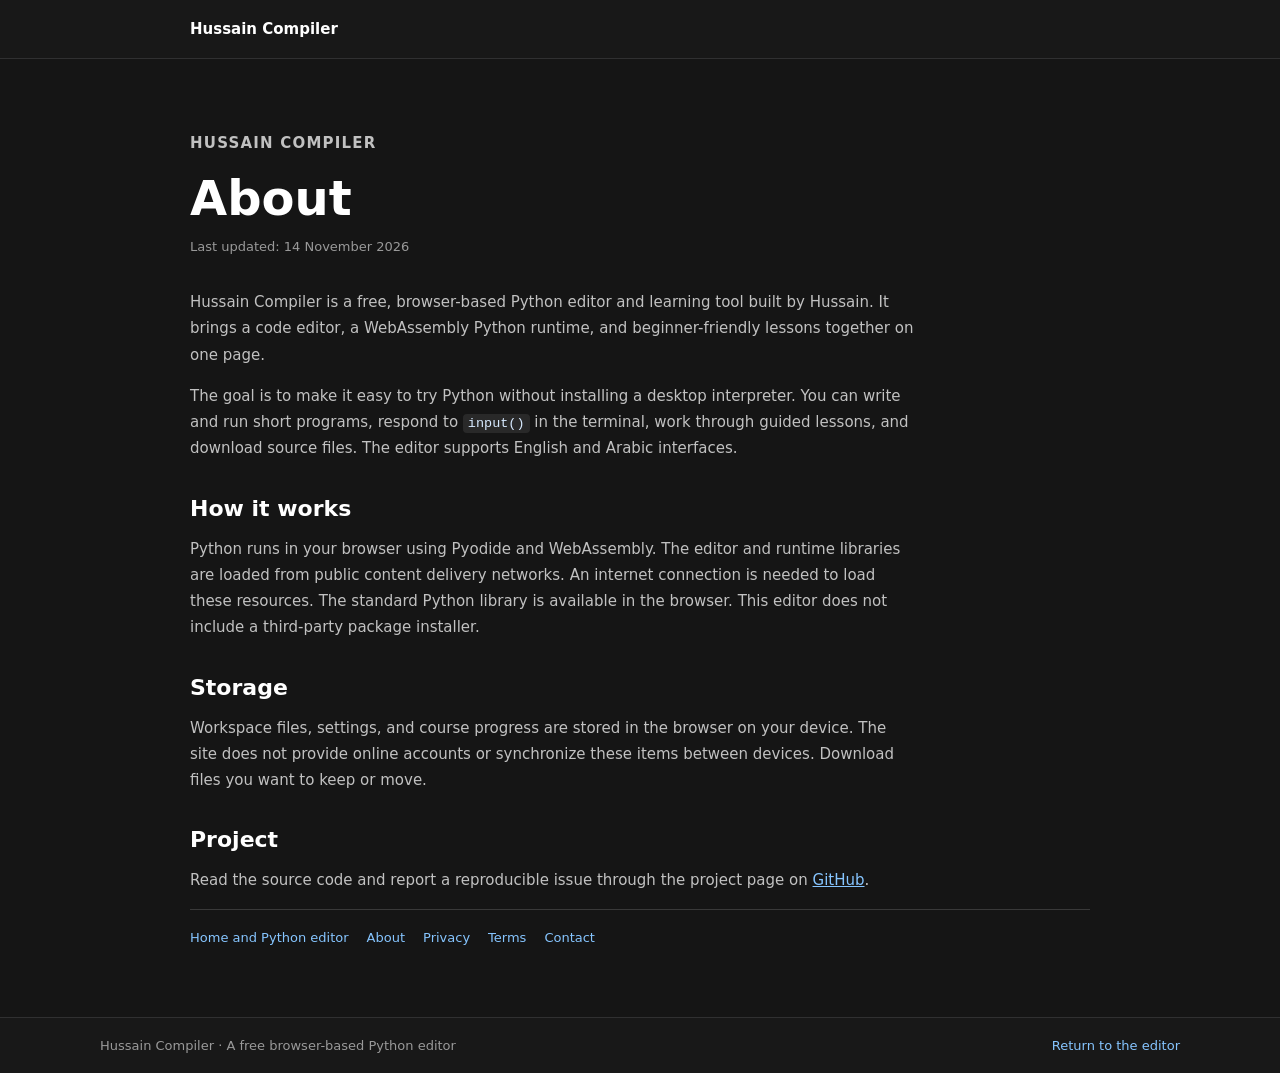
==== about.html @ ec06dc0d "Add files via upload" ====
<!doctype html>
<html lang="en">
<head>
  <meta charset="utf-8">
  <meta name="viewport" content="width=device-width, initial-scale=1">
  <meta name="description" content="About information for Hussain Compiler, a free browser-based Python editor and learning tool.">
  <meta name="robots" content="index,follow">
  <link rel="canonical" href="https://hussaincompiler.com/about.html">
  <link rel="icon" type="image/svg+xml" href="./favicon.svg">
  <link rel="stylesheet" href="./style.css">
  <link rel="stylesheet" href="./site-content.css">
  <title>About | Hussain Compiler</title>
</head>
<body class="info-page">
  <header class="info-header"><a class="info-brand" href="index.html">Hussain Compiler</a></header>
  <main class="info-copy"><p class="info-eyebrow">Hussain Compiler</p><h1>About</h1><p class="updated-date">Last updated: 14 November 2026</p><p>Hussain Compiler is a free, browser-based Python editor and learning tool built by Hussain. It brings a code editor, a WebAssembly Python runtime, and beginner-friendly lessons together on one page.</p><p>The goal is to make it easy to try Python without installing a desktop interpreter. You can write and run short programs, respond to <code>input()</code> in the terminal, work through guided lessons, and download source files. The editor supports English and Arabic interfaces.</p><h2>How it works</h2><p>Python runs in your browser using Pyodide and WebAssembly. The editor and runtime libraries are loaded from public content delivery networks. An internet connection is needed to load these resources. The standard Python library is available in the browser. This editor does not include a third-party package installer.</p><h2>Storage</h2><p>Workspace files, settings, and course progress are stored in the browser on your device. The site does not provide online accounts or synchronize these items between devices. Download files you want to keep or move.</p><h2>Project</h2><p>Read the source code and report a reproducible issue through the project page on <a href="https://github.com/HussainAlsari/hussain-py-compiler">GitHub</a>.</p><nav class="info-nav" aria-label="Site information"><a href="index.html">Home and Python editor</a><a href="about.html">About</a><a href="privacy.html">Privacy</a><a href="terms.html">Terms</a><a href="contact.html">Contact</a></nav></main>
  <footer class="site-footer"><span>Hussain Compiler · A free browser-based Python editor</span><a href="index.html">Return to the editor</a></footer>
</body>
</html>
---- style.css ----
:root {
  color-scheme: dark;
  --bg: #1e1e1e;
  --titlebar: #181818;
  --sidebar: #181818;
  --panel: #1e1e1e;
  --panel-alt: #252526;
  --line: #303031;
  --text: #cccccc;
  --muted: #858585;
  --accent: #007acc;
  --accent-soft: #264f78;
  --green: #89d185;
  --red: #f48771;
  --mono: "Cascadia Code", "SFMono-Regular", Consolas, "Liberation Mono", monospace;
  --sans: "Segoe UI", Inter, system-ui, sans-serif;
}

* { box-sizing: border-box; }
html, body { width: 100%; min-height: 100%; margin: 0; }
body { overflow-x: hidden; overflow-y: auto; background: var(--bg); color: var(--text); font-family: var(--sans); font-size: 13px; }
button, input { font: inherit; }
button { color: inherit; }
[hidden] { display: none !important; }
.app-shell { display: grid; grid-template-rows: 36px minmax(0, 1fr) 22px; width: 100%; height: 100vh; height: 100dvh; min-height: 480px; }

.titlebar { position: relative; z-index: 20; display: flex; align-items: center; min-width: 0; padding: 0 8px; gap: 12px; background: var(--titlebar); border-bottom: 1px solid #101010; user-select: none; }
.brand { display: flex; align-items: center; flex: 0 0 auto; gap: 7px; padding-right: 4px; color: #eeeeee; white-space: nowrap; }
.brand-mark { display: grid; width: 20px; height: 20px; place-items: center; border-radius: 4px; background: #007acc; color: white; font: 700 8px var(--mono); }
.brand-name { margin: 0; font-size: 12px; font-weight: 600; }
.menubar { display: flex; align-items: center; height: 100%; gap: 1px; flex: 0 0 auto; }
.menu-wrap { position: relative; height: 100%; display: flex; align-items: center; }
.menu-trigger { height: 27px; padding: 0 8px; border: 0; border-radius: 4px; background: transparent; color: #c9c9c9; cursor: pointer; font-size: 12px; }
.menu-trigger:hover, .menu-trigger[aria-expanded="true"] { background: #303031; color: #fff; }
.about-top-button { flex: 0 0 auto; height: 27px; padding: 0 8px; border: 0; border-radius: 4px; background: transparent; color: #c9c9c9; cursor: pointer; font-size: 12px; }
.about-top-button:hover, .about-top-button:focus-visible { outline: 0; background: #303031; color: #fff; }
.menu-dropdown { position: absolute; top: calc(100% - 1px); left: 0; z-index: 50; width: 250px; padding: 5px; border: 1px solid #454545; border-radius: 5px; background: #252526; box-shadow: 0 8px 22px #0008; }
.menu-dropdown button { display: flex; align-items: center; justify-content: space-between; width: 100%; min-height: 29px; padding: 0 9px; border: 0; border-radius: 3px; background: transparent; color: #d4d4d4; text-align: left; cursor: pointer; font-size: 12px; }
.menu-dropdown button:hover, .menu-dropdown button:focus-visible { outline: 0; background: #094771; color: white; }
.menu-dropdown kbd { margin-left: 22px; color: #999; font: 10px var(--sans); white-space: nowrap; }
.menu-dropdown button:hover kbd { color: #ddd; }
.menu-divider { height: 1px; margin: 4px 7px; background: #414141; }
.check-mark { width: 14px; color: #8fcf8f; text-align: center; }
.check-mark::after { content: ""; }
.check-mark.checked::after { content: "✓"; }
.window-title { position: absolute; left: 50%; max-width: 24vw; overflow: hidden; transform: translateX(-50%); color: #9d9d9d; text-overflow: ellipsis; white-space: nowrap; font-size: 11px; }
.titlebar-actions { display: flex; align-items: center; gap: 10px; margin-left: auto; }
.runtime-pill { display: flex; align-items: center; gap: 7px; max-width: 210px; overflow: hidden; color: #a6a6a6; white-space: nowrap; font-size: 11px; }
.runtime-pill > span:last-child { overflow: hidden; text-overflow: ellipsis; }
.status-dot { flex: 0 0 auto; width: 7px; height: 7px; border-radius: 50%; background: #d7ba7d; }
.status-dot.ready { background: var(--green); box-shadow: 0 0 7px #89d18555; }
.status-dot.busy { background: #75beff; animation: pulse 1s infinite alternate; }
.status-dot.error { background: var(--red); }
.pages-badge { padding: 3px 6px; border: 1px solid #3b3b3b; border-radius: 3px; color: #8f8f8f; font: 9px var(--mono); letter-spacing: .4px; }

.workspace { display: grid; grid-template-columns: 48px 244px minmax(0, 1fr); min-height: 0; }
.workspace.sidebar-collapsed { grid-template-columns: 48px 0 minmax(0, 1fr); }
.activity-bar { display: flex; flex-direction: column; align-items: center; gap: 4px; padding: 8px 0; border-right: 1px solid #252526; background: #181818; }
.activity-button { position: relative; display: grid; width: 48px; height: 46px; place-items: center; border: 0; border-left: 2px solid transparent; background: transparent; color: #858585; cursor: pointer; font: 22px/1 var(--sans); }
.activity-button:hover { color: #ddd; }
.activity-button.active { border-left-color: #fff; color: #fff; }
.activity-spacer { flex: 1; }
.account-button { font-size: 17px; }
.sidebar { display: flex; flex-direction: column; min-width: 0; overflow: hidden; border-right: 1px solid var(--line); background: var(--sidebar); }
.side-heading { display: flex; align-items: center; justify-content: space-between; height: 36px; flex: 0 0 36px; padding: 0 15px 0 18px; color: #bbbbbb; font-size: 11px; font-weight: 600; letter-spacing: .45px; }
.icon-button { display: inline-grid; width: 25px; height: 25px; place-items: center; border: 0; border-radius: 3px; background: transparent; color: #a9a9a9; cursor: pointer; font-size: 18px; }
.icon-button:hover { background: #333; color: white; }
.icon-button.small { width: 22px; height: 22px; font-size: 16px; }
.workspace-root { display: flex; align-items: center; width: 100%; height: 30px; flex: 0 0 30px; gap: 6px; padding: 0 8px 0 12px; border: 0; border-top: 1px solid #2a2a2a; border-bottom: 1px solid #2a2a2a; background: #181818; color: #ccc; text-align: left; cursor: default; }
.workspace-root strong { overflow: hidden; text-overflow: ellipsis; white-space: nowrap; font-size: 10px; letter-spacing: .3px; }
.root-chevron { color: #999; font-size: 13px; }
.root-actions { display: flex; gap: 7px; margin-left: auto; color: #999; font-size: 14px; }
.root-actions button { width: 20px; height: 20px; padding: 0; border: 0; background: transparent; color: inherit; cursor: pointer; }
.root-actions button:hover { color: white; }
.file-list { min-height: 55px; overflow: auto; padding: 4px 0; }
.file-row { display: flex; align-items: center; width: 100%; min-height: 27px; gap: 7px; padding: 0 12px 0 26px; border: 0; background: transparent; color: #c5c5c5; text-align: left; cursor: pointer; font-size: 12px; }
.file-row:hover { background: #2a2d2e; }
.file-row.active { background: #37373d; color: #fff; }
.file-type { width: 15px; color: #8bb9e8; font: 600 9px var(--mono); }
.file-name { min-width: 0; overflow: hidden; text-overflow: ellipsis; white-space: nowrap; }
.delete-file-btn {
  display: grid;
  width: 20px;
  height: 20px;
  place-items: center;
  border: 0;
  border-radius: 3px;
  background: transparent;
  color: #ff6b6b;
  cursor: pointer;
  font: 14px var(--mono);
  margin-left: auto;
  opacity: 0;
  transition: opacity 0.15s, transform 0.15s;
}
.file-row:hover .delete-file-btn {
  opacity: 1;
}
.delete-file-btn:hover {
  background: #ff4338;
  color: #fff;
  transform: scale(1.1);
}
.delete-file-btn:active {
  transform: scale(1);
}
.task-panel.right {
  position: absolute;
  top: 36px;
  right: 0;
  bottom: 0;
  width: 340px;
  max-width: 30vw;
  border-left: 1px solid #293544;
  border-bottom: 0;
  border-top: 1px solid #293544;
  z-index: 5;
  box-shadow: -4px 0 16px #0008;
}
.task-panel.left {
  position: absolute;
  top: 36px;
  left: 0;
  bottom: 0;
  width: 340px;
  max-width: 30vw;
  border-right: 1px solid #293544;
  border-bottom: 0;
  border-top: 1px solid #293544;
  z-index: 5;
  box-shadow: 4px 0 16px #0008;
}
.rename-file-btn {
  display: grid;
  width: 20px;
  height: 20px;
  place-items: center;
  border: 0;
  border-radius: 3px;
  background: transparent;
  color: #ffd166;
  cursor: pointer;
  font: 14px var(--mono);
  margin-left: auto;
  opacity: 0;
  transition: opacity 0.15s, transform 0.15s;
}
.file-row:hover .rename-file-btn {
  opacity: 1;
}
.rename-file-btn:hover {
  background: #ffd16633;
  color: #ffd166;
  transform: scale(1.1);
}
.rename-file-btn:active {
  transform: scale(1);
}
.file-row.drag-over { background: #389fbd; opacity: 0.8; }
.sidebar-spacer { flex: 1; min-height: 10px; }
.storage-note { display: flex; align-items: center; gap: 7px; padding: 10px 12px; border-top: 1px solid #2a2a2a; color: #858585; font-size: 10px; }
.storage-icon { color: #89d185; font-size: 8px; }

.main-panel { display: grid; grid-template-rows: 36px minmax(170px, 1fr) minmax(145px, 27%); min-width: 0; min-height: 0; background: var(--panel); }
.main-panel.panel-hidden { grid-template-rows: 36px minmax(0, 1fr) 0; }
.main-panel.panel-hidden .output-panel { display: none; }
.editor-toolbar { display: flex; align-items: center; justify-content: space-between; min-width: 0; padding: 0 10px 0 14px; border-bottom: 1px solid #2b2b2b; background: #1f1f1f; }
.breadcrumbs { display: flex; align-items: center; min-width: 0; gap: 7px; color: #929292; white-space: nowrap; font-size: 11px; }
.breadcrumbs > span:first-child { overflow: hidden; text-overflow: ellipsis; }
.breadcrumb-separator { color: #686868; }
.toolbar-actions { display: flex; align-items: center; gap: 4px; }
.tool-button, .run-button, .stop-button { display: inline-flex; align-items: center; justify-content: center; height: 27px; gap: 6px; padding: 0 8px; border: 1px solid transparent; border-radius: 3px; background: transparent; color: #bcbcbc; cursor: pointer; font-size: 11px; }
.tool-button:hover { background: #333; color: white; }
.run-button { background: #0e639c; color: #fff; }
.run-button:hover { background: #1177bb; }
.run-button:disabled { opacity: .55; cursor: wait; }
.run-button kbd { color: #d8eefe; font: 9px var(--mono); }
.play-icon { font-size: 9px; }
.stop-button { height: 25px; color: #e19a92; }
.stop-button:hover:not(:disabled) { background: #422b2b; }
.stop-button:disabled { opacity: .4; cursor: default; }
.editor-stage { display: flex; flex-direction: column; min-width: 0; min-height: 0; background: #1e1e1e; position: relative; }
.editor-stage .task-panel.right, .editor-stage .task-panel.left {
  position: absolute;
  top: 0;
  bottom: 0;
  z-index: 5;
  box-shadow: -4px 0 16px #0008;
}
.editor-stage .task-panel.right {
  right: 0;
  left: auto;
  width: 340px;
  max-width: 30vw;
  border-left: 1px solid #293544;
  border-right: 0;
}
.editor-stage .task-panel.left {
  left: 0;
  right: auto;
  width: 340px;
  max-width: 30vw;
  border-right: 1px solid #293544;
  border-left: 0;
}
.editor-tabbar { display: flex; align-items: center; justify-content: space-between; height: 35px; flex: 0 0 35px; border-bottom: 1px solid #2b2b2b; background: #181818; }
.active-file-tab { display: flex; align-items: center; height: 100%; gap: 7px; padding: 0 13px; border-top: 1px solid #007acc; border-right: 1px solid #2b2b2b; background: #1e1e1e; color: #ddd; font-size: 11px; }
.python-file-icon { color: #8bb9e8; font: 600 9px var(--mono); }
.dirty-mark { width: 7px; height: 7px; border-radius: 50%; background: #ccc; }
.editor-actions { display: flex; align-items: center; gap: 8px; padding: 0 10px; color: #858585; font-size: 10px; }
.editor-wrap { flex: 1; min-height: 0; direction: ltr; }
.CodeMirror { height: 100%; background: #1e1e1e; color: #d4d4d4; font: 13px/1.65 var(--mono); }
.CodeMirror-gutters { border-right: 1px solid #2b2b2b; background: #1e1e1e; }
.hussain-error-gutter { width: 20px; }
.error-gutter-marker { display: block; width: 18px; color: #f48771; font: 700 13px/1.65 var(--sans); text-align: center; }
.CodeMirror .hussain-error-line { background: #f4877118; }
.CodeMirror-linenumber { padding: 0 12px 0 8px; color: #858585; }
.CodeMirror-cursor { border-left: 2px solid #aeafad !important; }
.CodeMirror-selected { background: #264f78 !important; }
.CodeMirror-focused .CodeMirror-selected { background: #264f78 !important; }
.CodeMirror-activeline-background { background: #ffffff08; }
.cm-s-material-darker .CodeMirror-matchingbracket { color: #fff !important; outline: 1px solid #569cd6; background: #264f7880; }
.cm-s-material-darker span.cm-keyword { color: #c586c0; }
.cm-s-material-darker span.cm-def { color: #dcdcaa; }
.cm-s-material-darker span.cm-string { color: #ce9178; }
.cm-s-material-darker span.cm-number { color: #b5cea8; }
.cm-s-material-darker span.cm-comment { color: #6a9955; }
.editor-footer { display: flex; align-items: center; justify-content: space-between; height: 21px; flex: 0 0 21px; padding: 0 11px; border-top: 1px solid #2b2b2b; background: #1e1e1e; color: #858585; font: 10px var(--mono); }

.output-panel { display: flex; flex-direction: column; min-height: 0; border-top: 1px solid #3c3c3c; background: #181818; }
.output-header { display: flex; align-items: center; justify-content: space-between; height: 35px; flex: 0 0 35px; padding: 0 12px; border-bottom: 1px solid #2b2b2b; }
.panel-tabs { display: flex; align-items: center; align-self: stretch; gap: 15px; }
.panel-tab { position: relative; padding: 0 2px; border: 0; background: transparent; color: #ccc; cursor: pointer; font-size: 10px; font-weight: 600; letter-spacing: .3px; }
.panel-tab.active::after { position: absolute; right: 0; bottom: -1px; left: 0; height: 1px; background: #007acc; content: ""; }
.terminal-profile { color: #858585; font-size: 10px; }
.output-actions { display: flex; align-items: center; gap: 12px; color: #858585; font-size: 10px; }
.text-button { padding: 4px 7px; border: 0; border-radius: 3px; background: transparent; color: #a9a9a9; cursor: pointer; font-size: 10px; }
.text-button:hover:not(:disabled) { background: #333; color: white; }
.text-button:disabled { opacity: .4; cursor: default; }
.console { flex: 1; min-height: 0; overflow: auto; padding: 10px 14px; outline: 0; color: #cccccc; font: 12px/1.7 var(--mono); direction: ltr; text-align: left; white-space: pre-wrap; overflow-wrap: anywhere; }
.console:focus-visible { box-shadow: inset 0 0 0 1px #007acc55; }
.console-line { min-height: 1.7em; }
.console-line.error { color: #f48771; }
.console-error-image { display: block; width: min(220px, 100%); height: auto; margin-top: 8px; border-radius: 6px; }
.console-line.system { color: #858585; }
.console-input-line { min-height: 1.7em; }
.console-input-prompt { color: #569cd6; }
.console-input-label { color: #cccccc; }
.console-input-value { min-width: 2ch; color: #f5f5f5; caret-color: #aeafad; }
.console-input-value[contenteditable="true"] { outline: 0; }
.console-input-value[contenteditable="true"]:empty::after { color: #aeafad; animation: cursor-blink 1s steps(2, start) infinite; content: "▏"; }
.console-input-line.cancelled { color: #858585; }
.console-prompt { margin-right: 7px; color: #569cd6; }
.welcome-line { color: #999; }
.welcome-line b { color: #d7d7d7; font-weight: 400; }

.status-bar { display: flex; align-items: center; justify-content: space-between; min-width: 0; padding: 0 9px; background: #007acc; color: #fff; font-size: 10px; user-select: none; }
.status-left, .status-right { display: flex; align-items: center; min-width: 0; gap: 12px; }
.status-item { display: inline-flex; align-items: center; height: 22px; white-space: nowrap; }
.status-branch { font-family: var(--mono); }
.status-right > span { white-space: nowrap; }
.toast { position: fixed; right: 18px; bottom: 34px; z-index: 100; max-width: min(440px, calc(100vw - 36px)); padding: 9px 13px; transform: translateY(8px); border: 1px solid #454545; border-radius: 4px; background: #252526; color: #e4e4e4; opacity: 0; pointer-events: none; box-shadow: 0 6px 22px #0008; font-size: 12px; transition: opacity .18s, transform .18s; }
.toast.show { transform: translateY(0); opacity: 1; }
.toast.error { border-color: #85433c; }
.settings-dialog { width: min(440px, calc(100vw - 32px)); padding: 0; border: 1px solid #454545; border-radius: 8px; background: #252526; color: #d4d4d4; box-shadow: 0 16px 48px #0009; }
.settings-dialog::backdrop { background: #0009; backdrop-filter: blur(2px); }
.settings-heading { display: flex; align-items: flex-start; justify-content: space-between; padding: 20px 20px 14px; border-bottom: 1px solid #3b3b3b; }
.settings-heading h2 { margin: 4px 0 0; color: #eee; font-size: 17px; font-weight: 500; }
.settings-eyebrow { color: #9cdcfe; font-size: 9px; font-weight: 700; letter-spacing: 1px; }
.setting-row { display: flex; align-items: center; justify-content: space-between; gap: 18px; padding: 17px 20px; border-bottom: 1px solid #383838; cursor: pointer; }
.setting-row strong, .setting-row small { display: block; }
.setting-row strong { color: #ddd; font-size: 12px; font-weight: 500; }
.setting-row small { margin-top: 5px; color: #969696; font-size: 10px; line-height: 1.45; }
.setting-row input[type="checkbox"] { width: 16px; height: 16px; flex: 0 0 auto; accent-color: #0e639c; cursor: pointer; }
.font-size-control { display: flex; align-items: center; gap: 9px; }
.font-size-control input { width: 112px; accent-color: #3794ff; cursor: pointer; }
.font-size-control output { min-width: 36px; color: #9cdcfe; font: 11px var(--mono); text-align: right; }
.settings-footer { display: flex; align-items: center; justify-content: space-between; gap: 12px; padding: 13px 20px; color: #858585; font-size: 10px; }
.settings-done { padding: 6px 15px; border: 1px solid #1683c5; border-radius: 3px; background: #0e639c; color: white; cursor: pointer; font-size: 11px; }
.settings-done:hover { background: #1177bb; }
@keyframes pulse { to { opacity: .45; } }
@keyframes cursor-blink { to { visibility: hidden; } }

@media (max-width: 1120px) {
  .window-title { display: none; }
  .workspace { grid-template-columns: 46px 220px minmax(0, 1fr); }
  .workspace.sidebar-collapsed { grid-template-columns: 46px 0 minmax(0, 1fr); }
  .tool-button span:last-child { display: none; }
  .tool-button { width: 29px; padding: 0; }
}
@media (max-width: 760px) {
  .brand-name { font-size: 10px; }
  .pages-badge { display: none; }
  .titlebar { gap: 5px; padding: 0 5px;   }

  .menu-trigger { padding: 0 6px; font-size: 11px; }
  .runtime-pill { max-width: 145px; font-size: 10px; }
  .workspace { grid-template-columns: 42px 188px minmax(0, 1fr); }
  .workspace.sidebar-collapsed { grid-template-columns: 42px 0 minmax(0, 1fr); }
  .activity-button { width: 42px; }
  .toolbar-actions { gap: 1px; }
  .breadcrumbs > span:first-child { display: none; }
  .run-button { padding: 0 7px; }
  .run-button kbd { display: none; }
  .status-right { gap: 7px; }
}
noscript { display: block; padding: 12px 20px; background: #252526; color: #f0d184; text-align: center; }
.about-dialog { width: min(520px, calc(100vw - 32px)); padding: 20px; border: 1px solid #454545; border-radius: 10px; background: #1e1e1e; color: #ddd; box-shadow: 0 20px 60px #000b; }
.about-dialog[open] { display: block; }
.about-dialog::backdrop { background: #0009; backdrop-filter: blur(2px); }
.about-dialog-heading { display: flex; align-items: center; justify-content: space-between; gap: 12px; margin-bottom: 12px; }
.about-dialog-heading h2 { margin: 0; color: #f0f0f0; font-size: 18px; }
.about-dialog > p { margin: 0; color: #b8b8b8; line-height: 1.65; }
.about-dialog-actions { display: flex; justify-content: flex-end; margin-top: 20px; }
@media (max-width: 560px), (max-width: 900px) and (max-height: 520px) {
  .app-shell { min-height: 0; grid-template-rows: 34px minmax(0, 1fr) 22px; height: 100vh; height: 100dvh; }
  .runtime-pill { display: none; }
  .titlebar-actions { display: none; }
  .menubar { min-width: 0; flex: 1 1 auto; overflow-x: auto; scrollbar-width: none; -webkit-overflow-scrolling: touch; }
  .menubar::-webkit-scrollbar { display: none; }
  .menu-wrap { flex: 0 0 auto; }
  .menu-trigger { padding: 0 5px; font-size: 10px; }
  .menu-dropdown { position: fixed; top: 34px; right: 5px; left: 5px; width: auto; max-height: calc(100dvh - 44px); overflow: auto; }
  .workspace { position: relative; grid-template-columns: minmax(0, 1fr); grid-template-rows: minmax(0, 1fr) 48px; }
  .workspace::before { position: absolute; z-index: 9; inset: 0 0 48px; background: #0008; content: ""; }
  .workspace.sidebar-collapsed::before { display: none; }
  .activity-bar { z-index: 11; grid-column: 1; grid-row: 2; flex-direction: row; justify-content: space-around; gap: 2px; padding: 2px 4px; border-top: 1px solid #303031; border-right: 0; }
  .activity-button { width: auto; min-width: 44px; height: 44px; flex: 1 1 0; border-top: 2px solid transparent; border-left: 0; font-size: 20px; }
  .activity-button.active { border-top-color: #fff; border-left-color: transparent; }
  .activity-spacer { display: none; }
  .sidebar { grid-column: 1; grid-row: 1; position: absolute; z-index: 10; top: 0; bottom: 48px; left: 0; width: min(280px, calc(100vw - 48px)); box-shadow: 8px 0 18px #0007; }
  .workspace.sidebar-collapsed .sidebar { display: none; }
  .main-panel { grid-column: 1; grid-row: 1; }
  .breadcrumbs { gap: 4px; }
  .tool-button { display: none; }
  .stop-button { min-height: 34px; padding: 0 7px; }
  .run-button { font-size: 10px; }
  .run-button { min-height: 34px; }
  .output-header { padding: 0 7px; }
  .output-actions { gap: 3px; }
  .text-button { min-height: 32px; padding: 6px; }
  .terminal-zoom { gap: 2px; }
  .terminal-zoom button { width: 30px; height: 30px; }
  .terminal-zoom-value { min-width: 30px; }
  .terminal-profile { display: none; }
  .status-left .status-item:nth-child(2), .status-right > span:nth-child(2) { display: none; }
}
@media (max-width: 900px) and (max-height: 520px) {
  .app-shell { grid-template-rows: 32px minmax(0, 1fr) 22px; }
  #workspace, #workspace.sidebar-collapsed { grid-template-columns: minmax(0, 1fr) !important; grid-template-rows: minmax(0, 1fr) 42px !important; }
  #workspace::before { bottom: 42px; }
  #workspace .explorer-splitter { display: none !important; }
  .activity-bar { padding-block: 1px; }
  .activity-button { min-width: 38px; height: 38px; }
  #sidebar { grid-column: 1; grid-row: 1; bottom: 42px; }
  #mainPanel { grid-column: 1; grid-row: 1; grid-template-rows: 32px minmax(90px, 1fr) 6px minmax(76px, 28%) !important; }
  #mainPanel.panel-hidden { grid-template-rows: 32px minmax(0, 1fr) 0 0 !important; }
  .editor-tabbar { height: 30px; flex-basis: 30px; }
}
---- site-content.css ----
/* Public information pages and crawlable product guide */
.site-content { background:#151515; border-top:1px solid #303031; color:#d6d6d6; }
.site-content-inner { width:min(1080px,calc(100% - 40px)); margin:0 auto; padding:64px 0 48px; }
.guide-intro { max-width:760px; margin-bottom:34px; }
.guide-kicker,.info-eyebrow { color:#75beff; font-size:12px; font-weight:700; letter-spacing:.08em; text-transform:uppercase; }
.guide-intro h2 { margin:10px 0 14px; color:#fff; font-size:clamp(28px,4vw,42px); line-height:1.12; }
.guide-intro p,.guide-card p,.guide-card li,.guide-faq p,.info-copy p,.info-copy li { color:#c1c1c1; font-size:15px; line-height:1.75; }
.guide-grid { display:grid; grid-template-columns:repeat(2,minmax(0,1fr)); gap:16px; }
.guide-card { padding:22px; border:1px solid #343434; border-radius:10px; background:#1d1d1d; }
.guide-card h3,.guide-faq h3 { margin:0 0 12px; color:#fff; font-size:20px; }
.guide-card ol { padding-left:22px; }
.guide-card code,.info-copy code { padding:2px 5px; border-radius:4px; background:#292929; color:#d7eaff; font: .9em var(--mono); }
.guide-card kbd { padding:2px 5px; border:1px solid #555; border-radius:4px; color:#eee; font-size:12px; }
.guide-faq { max-width:850px; margin:42px 0 32px; }
.guide-faq details { border-bottom:1px solid #393939; }
.guide-faq summary { padding:16px 0; color:#eee; cursor:pointer; font-size:16px; font-weight:600; }
.guide-faq details p { margin:0 0 16px; }
.site-links,.info-nav { display:flex; flex-wrap:wrap; gap:18px; padding-top:20px; border-top:1px solid #393939; }
.site-links a,.info-nav a,.site-footer a { color:#86c5ff; text-decoration:none; }
.site-links a:hover,.info-nav a:hover,.site-footer a:hover { text-decoration:underline; }
.site-footer { display:flex; flex-wrap:wrap; justify-content:space-between; gap:12px; padding:20px max(20px,calc((100% - 1080px)/2)); border-top:1px solid #303031; background:#181818; color:#999; font-size:13px; }
.info-page { min-height:100vh; background:#151515; color:#d6d6d6; }
.info-header { padding:20px max(20px,calc((100% - 900px)/2)); border-bottom:1px solid #303031; background:#181818; }
.info-brand { color:#fff; font-size:15px; font-weight:700; text-decoration:none; }
.info-copy { width:min(900px,calc(100% - 40px)); margin:0 auto; padding:56px 0 72px; }
.info-copy h1 { margin:8px 0 10px; color:#fff; font-size:clamp(32px,5vw,48px); line-height:1.15; }
.info-copy h2 { margin:34px 0 8px; color:#fff; font-size:22px; }
.info-copy h3 { margin:25px 0 8px; color:#eee; font-size:17px; }
.info-copy p,.info-copy li { max-width:76ch; }
.info-copy a { color:#86c5ff; }
.updated-date { margin:0 0 30px; color:#999 !important; font-size:13px !important; }
@media(max-width:700px) { .guide-grid { grid-template-columns:1fr; } .site-content-inner { padding-top:42px; } .info-copy { padding-top:38px; } }

.contact-email { display:flex; align-items:center; gap:14px; width:fit-content; margin:20px 0 30px; padding:16px 20px; border:1px solid #343434; border-radius:10px; background:#1d1d1d; }
.contact-email img { flex:0 0 38px; }
.contact-email div { display:flex; flex-direction:column; align-items:flex-start; gap:4px; }
.contact-email .contact-label { display:block; color:#999; font-size:12px; text-transform:uppercase; letter-spacing:.08em; }
.contact-email a { display:block; color:#86c5ff; font-size:17px; font-weight:600; text-decoration:none; }
.contact-email a:hover { text-decoration:underline; }
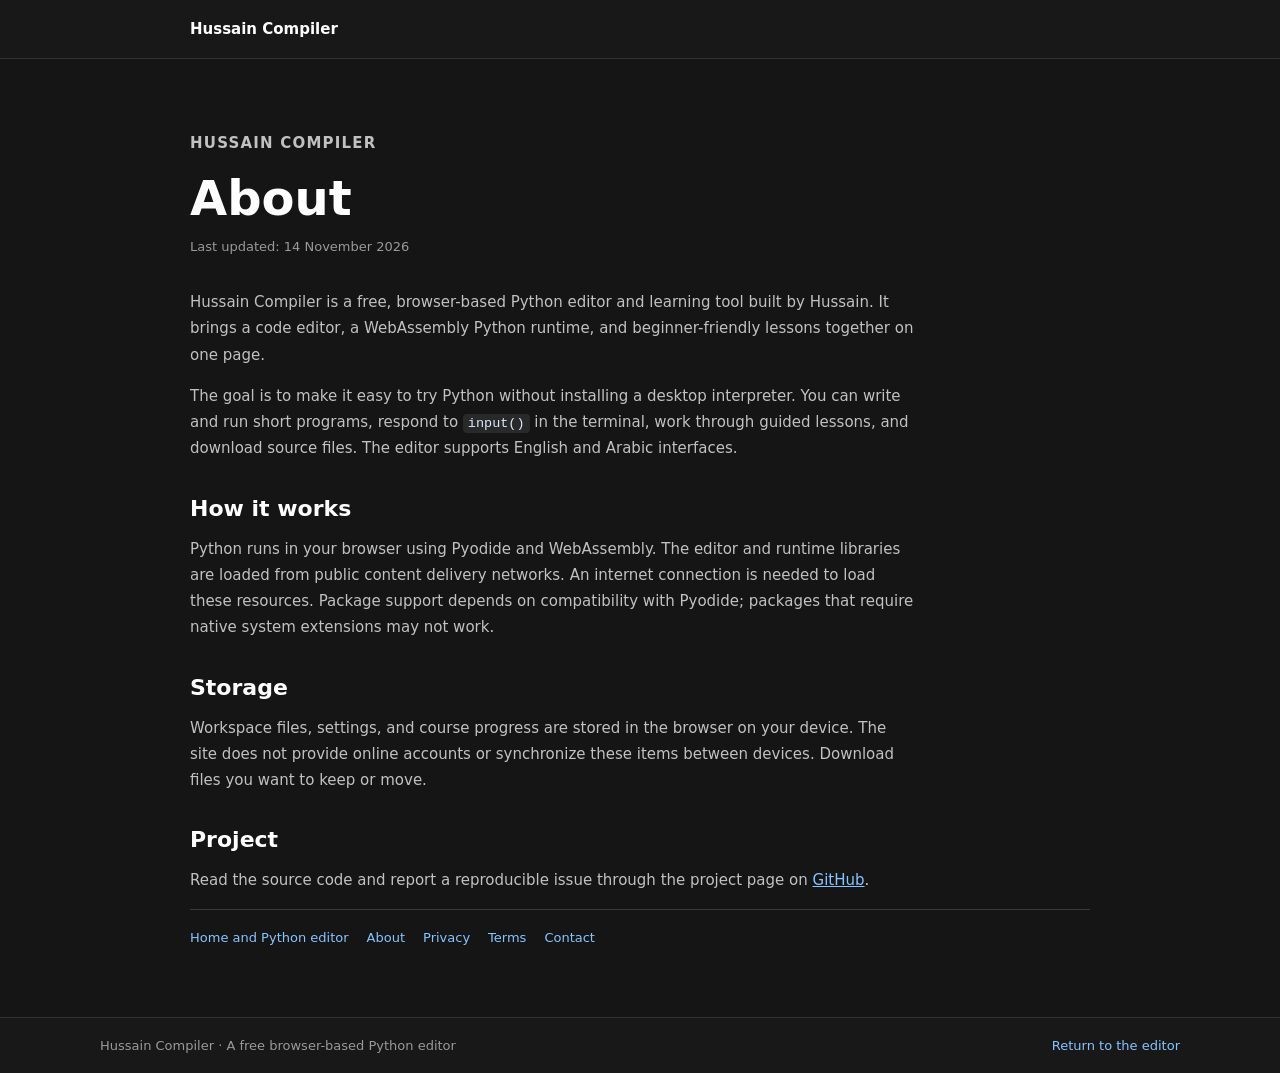
==== commit 8e927ee4: "Add files via upload" ====
--- a/about.html
+++ b/about.html
@@ -13,7 +13,7 @@
 </head>
 <body class="info-page">
   <header class="info-header"><a class="info-brand" href="index.html">Hussain Compiler</a></header>
-  <main class="info-copy"><p class="info-eyebrow">Hussain Compiler</p><h1>About</h1><p class="updated-date">Last updated: 14 November 2026</p><p>Hussain Compiler is a free, browser-based Python editor and learning tool built by Hussain. It brings a code editor, a WebAssembly Python runtime, and beginner-friendly lessons together on one page.</p><p>The goal is to make it easy to try Python without installing a desktop interpreter. You can write and run short programs, respond to <code>input()</code> in the terminal, work through guided lessons, and download source files. The editor supports English and Arabic interfaces.</p><h2>How it works</h2><p>Python runs in your browser using Pyodide and WebAssembly. The editor and runtime libraries are loaded from public content delivery networks. An internet connection is needed to load these resources. The standard Python library is available in the browser. This editor does not include a third-party package installer.</p><h2>Storage</h2><p>Workspace files, settings, and course progress are stored in the browser on your device. The site does not provide online accounts or synchronize these items between devices. Download files you want to keep or move.</p><h2>Project</h2><p>Read the source code and report a reproducible issue through the project page on <a href="https://github.com/HussainAlsari/hussain-py-compiler">GitHub</a>.</p><nav class="info-nav" aria-label="Site information"><a href="index.html">Home and Python editor</a><a href="about.html">About</a><a href="privacy.html">Privacy</a><a href="terms.html">Terms</a><a href="contact.html">Contact</a></nav></main>
+  <main class="info-copy"><p class="info-eyebrow">Hussain Compiler</p><h1>About</h1><p class="updated-date">Last updated: 14 November 2026</p><p>Hussain Compiler is a free, browser-based Python editor and learning tool built by Hussain. It brings a code editor, a WebAssembly Python runtime, and beginner-friendly lessons together on one page.</p><p>The goal is to make it easy to try Python without installing a desktop interpreter. You can write and run short programs, respond to <code>input()</code> in the terminal, work through guided lessons, and download source files. The editor supports English and Arabic interfaces.</p><h2>How it works</h2><p>Python runs in your browser using Pyodide and WebAssembly. The editor and runtime libraries are loaded from public content delivery networks. An internet connection is needed to load these resources. Package support depends on compatibility with Pyodide; packages that require native system extensions may not work.</p><h2>Storage</h2><p>Workspace files, settings, and course progress are stored in the browser on your device. The site does not provide online accounts or synchronize these items between devices. Download files you want to keep or move.</p><h2>Project</h2><p>Read the source code and report a reproducible issue through the project page on <a href="https://github.com/HussainAlsari/hussain-py-compiler">GitHub</a>.</p><nav class="info-nav" aria-label="Site information"><a href="index.html">Home and Python editor</a><a href="about.html">About</a><a href="privacy.html">Privacy</a><a href="terms.html">Terms</a><a href="contact.html">Contact</a></nav></main>
   <footer class="site-footer"><span>Hussain Compiler · A free browser-based Python editor</span><a href="index.html">Return to the editor</a></footer>
 </body>
 </html>
--- a/style.css
+++ b/style.css
@@ -1,360 +1,372 @@
-:root {
-  color-scheme: dark;
-  --bg: #1e1e1e;
-  --titlebar: #181818;
-  --sidebar: #181818;
-  --panel: #1e1e1e;
-  --panel-alt: #252526;
-  --line: #303031;
-  --text: #cccccc;
-  --muted: #858585;
-  --accent: #007acc;
-  --accent-soft: #264f78;
-  --green: #89d185;
-  --red: #f48771;
-  --mono: "Cascadia Code", "SFMono-Regular", Consolas, "Liberation Mono", monospace;
-  --sans: "Segoe UI", Inter, system-ui, sans-serif;
-}
-
-* { box-sizing: border-box; }
-html, body { width: 100%; min-height: 100%; margin: 0; }
-body { overflow-x: hidden; overflow-y: auto; background: var(--bg); color: var(--text); font-family: var(--sans); font-size: 13px; }
-button, input { font: inherit; }
-button { color: inherit; }
-[hidden] { display: none !important; }
-.app-shell { display: grid; grid-template-rows: 36px minmax(0, 1fr) 22px; width: 100%; height: 100vh; height: 100dvh; min-height: 480px; }
-
-.titlebar { position: relative; z-index: 20; display: flex; align-items: center; min-width: 0; padding: 0 8px; gap: 12px; background: var(--titlebar); border-bottom: 1px solid #101010; user-select: none; }
-.brand { display: flex; align-items: center; flex: 0 0 auto; gap: 7px; padding-right: 4px; color: #eeeeee; white-space: nowrap; }
-.brand-mark { display: grid; width: 20px; height: 20px; place-items: center; border-radius: 4px; background: #007acc; color: white; font: 700 8px var(--mono); }
-.brand-name { margin: 0; font-size: 12px; font-weight: 600; }
-.menubar { display: flex; align-items: center; height: 100%; gap: 1px; flex: 0 0 auto; }
-.menu-wrap { position: relative; height: 100%; display: flex; align-items: center; }
-.menu-trigger { height: 27px; padding: 0 8px; border: 0; border-radius: 4px; background: transparent; color: #c9c9c9; cursor: pointer; font-size: 12px; }
-.menu-trigger:hover, .menu-trigger[aria-expanded="true"] { background: #303031; color: #fff; }
-.about-top-button { flex: 0 0 auto; height: 27px; padding: 0 8px; border: 0; border-radius: 4px; background: transparent; color: #c9c9c9; cursor: pointer; font-size: 12px; }
-.about-top-button:hover, .about-top-button:focus-visible { outline: 0; background: #303031; color: #fff; }
-.menu-dropdown { position: absolute; top: calc(100% - 1px); left: 0; z-index: 50; width: 250px; padding: 5px; border: 1px solid #454545; border-radius: 5px; background: #252526; box-shadow: 0 8px 22px #0008; }
-.menu-dropdown button { display: flex; align-items: center; justify-content: space-between; width: 100%; min-height: 29px; padding: 0 9px; border: 0; border-radius: 3px; background: transparent; color: #d4d4d4; text-align: left; cursor: pointer; font-size: 12px; }
-.menu-dropdown button:hover, .menu-dropdown button:focus-visible { outline: 0; background: #094771; color: white; }
-.menu-dropdown kbd { margin-left: 22px; color: #999; font: 10px var(--sans); white-space: nowrap; }
-.menu-dropdown button:hover kbd { color: #ddd; }
-.menu-divider { height: 1px; margin: 4px 7px; background: #414141; }
-.check-mark { width: 14px; color: #8fcf8f; text-align: center; }
-.check-mark::after { content: ""; }
-.check-mark.checked::after { content: "✓"; }
-.window-title { position: absolute; left: 50%; max-width: 24vw; overflow: hidden; transform: translateX(-50%); color: #9d9d9d; text-overflow: ellipsis; white-space: nowrap; font-size: 11px; }
-.titlebar-actions { display: flex; align-items: center; gap: 10px; margin-left: auto; }
-.runtime-pill { display: flex; align-items: center; gap: 7px; max-width: 210px; overflow: hidden; color: #a6a6a6; white-space: nowrap; font-size: 11px; }
-.runtime-pill > span:last-child { overflow: hidden; text-overflow: ellipsis; }
-.status-dot { flex: 0 0 auto; width: 7px; height: 7px; border-radius: 50%; background: #d7ba7d; }
-.status-dot.ready { background: var(--green); box-shadow: 0 0 7px #89d18555; }
-.status-dot.busy { background: #75beff; animation: pulse 1s infinite alternate; }
-.status-dot.error { background: var(--red); }
-.pages-badge { padding: 3px 6px; border: 1px solid #3b3b3b; border-radius: 3px; color: #8f8f8f; font: 9px var(--mono); letter-spacing: .4px; }
-
-.workspace { display: grid; grid-template-columns: 48px 244px minmax(0, 1fr); min-height: 0; }
-.workspace.sidebar-collapsed { grid-template-columns: 48px 0 minmax(0, 1fr); }
-.activity-bar { display: flex; flex-direction: column; align-items: center; gap: 4px; padding: 8px 0; border-right: 1px solid #252526; background: #181818; }
-.activity-button { position: relative; display: grid; width: 48px; height: 46px; place-items: center; border: 0; border-left: 2px solid transparent; background: transparent; color: #858585; cursor: pointer; font: 22px/1 var(--sans); }
-.activity-button:hover { color: #ddd; }
-.activity-button.active { border-left-color: #fff; color: #fff; }
-.activity-spacer { flex: 1; }
-.account-button { font-size: 17px; }
-.sidebar { display: flex; flex-direction: column; min-width: 0; overflow: hidden; border-right: 1px solid var(--line); background: var(--sidebar); }
-.side-heading { display: flex; align-items: center; justify-content: space-between; height: 36px; flex: 0 0 36px; padding: 0 15px 0 18px; color: #bbbbbb; font-size: 11px; font-weight: 600; letter-spacing: .45px; }
-.icon-button { display: inline-grid; width: 25px; height: 25px; place-items: center; border: 0; border-radius: 3px; background: transparent; color: #a9a9a9; cursor: pointer; font-size: 18px; }
-.icon-button:hover { background: #333; color: white; }
-.icon-button.small { width: 22px; height: 22px; font-size: 16px; }
-.workspace-root { display: flex; align-items: center; width: 100%; height: 30px; flex: 0 0 30px; gap: 6px; padding: 0 8px 0 12px; border: 0; border-top: 1px solid #2a2a2a; border-bottom: 1px solid #2a2a2a; background: #181818; color: #ccc; text-align: left; cursor: default; }
-.workspace-root strong { overflow: hidden; text-overflow: ellipsis; white-space: nowrap; font-size: 10px; letter-spacing: .3px; }
-.root-chevron { color: #999; font-size: 13px; }
-.root-actions { display: flex; gap: 7px; margin-left: auto; color: #999; font-size: 14px; }
-.root-actions button { width: 20px; height: 20px; padding: 0; border: 0; background: transparent; color: inherit; cursor: pointer; }
-.root-actions button:hover { color: white; }
-.file-list { min-height: 55px; overflow: auto; padding: 4px 0; }
-.file-row { display: flex; align-items: center; width: 100%; min-height: 27px; gap: 7px; padding: 0 12px 0 26px; border: 0; background: transparent; color: #c5c5c5; text-align: left; cursor: pointer; font-size: 12px; }
-.file-row:hover { background: #2a2d2e; }
-.file-row.active { background: #37373d; color: #fff; }
-.file-type { width: 15px; color: #8bb9e8; font: 600 9px var(--mono); }
-.file-name { min-width: 0; overflow: hidden; text-overflow: ellipsis; white-space: nowrap; }
-.delete-file-btn {
-  display: grid;
-  width: 20px;
-  height: 20px;
-  place-items: center;
-  border: 0;
-  border-radius: 3px;
-  background: transparent;
-  color: #ff6b6b;
-  cursor: pointer;
-  font: 14px var(--mono);
-  margin-left: auto;
-  opacity: 0;
-  transition: opacity 0.15s, transform 0.15s;
-}
-.file-row:hover .delete-file-btn {
-  opacity: 1;
-}
-.delete-file-btn:hover {
-  background: #ff4338;
-  color: #fff;
-  transform: scale(1.1);
-}
-.delete-file-btn:active {
-  transform: scale(1);
-}
-.task-panel.right {
-  position: absolute;
-  top: 36px;
-  right: 0;
-  bottom: 0;
-  width: 340px;
-  max-width: 30vw;
-  border-left: 1px solid #293544;
-  border-bottom: 0;
-  border-top: 1px solid #293544;
-  z-index: 5;
-  box-shadow: -4px 0 16px #0008;
-}
-.task-panel.left {
-  position: absolute;
-  top: 36px;
-  left: 0;
-  bottom: 0;
-  width: 340px;
-  max-width: 30vw;
-  border-right: 1px solid #293544;
-  border-bottom: 0;
-  border-top: 1px solid #293544;
-  z-index: 5;
-  box-shadow: 4px 0 16px #0008;
-}
-.rename-file-btn {
-  display: grid;
-  width: 20px;
-  height: 20px;
-  place-items: center;
-  border: 0;
-  border-radius: 3px;
-  background: transparent;
-  color: #ffd166;
-  cursor: pointer;
-  font: 14px var(--mono);
-  margin-left: auto;
-  opacity: 0;
-  transition: opacity 0.15s, transform 0.15s;
-}
-.file-row:hover .rename-file-btn {
-  opacity: 1;
-}
-.rename-file-btn:hover {
-  background: #ffd16633;
-  color: #ffd166;
-  transform: scale(1.1);
-}
-.rename-file-btn:active {
-  transform: scale(1);
-}
-.file-row.drag-over { background: #389fbd; opacity: 0.8; }
-.sidebar-spacer { flex: 1; min-height: 10px; }
-.storage-note { display: flex; align-items: center; gap: 7px; padding: 10px 12px; border-top: 1px solid #2a2a2a; color: #858585; font-size: 10px; }
-.storage-icon { color: #89d185; font-size: 8px; }
-
-.main-panel { display: grid; grid-template-rows: 36px minmax(170px, 1fr) minmax(145px, 27%); min-width: 0; min-height: 0; background: var(--panel); }
-.main-panel.panel-hidden { grid-template-rows: 36px minmax(0, 1fr) 0; }
-.main-panel.panel-hidden .output-panel { display: none; }
-.editor-toolbar { display: flex; align-items: center; justify-content: space-between; min-width: 0; padding: 0 10px 0 14px; border-bottom: 1px solid #2b2b2b; background: #1f1f1f; }
-.breadcrumbs { display: flex; align-items: center; min-width: 0; gap: 7px; color: #929292; white-space: nowrap; font-size: 11px; }
-.breadcrumbs > span:first-child { overflow: hidden; text-overflow: ellipsis; }
-.breadcrumb-separator { color: #686868; }
-.toolbar-actions { display: flex; align-items: center; gap: 4px; }
-.tool-button, .run-button, .stop-button { display: inline-flex; align-items: center; justify-content: center; height: 27px; gap: 6px; padding: 0 8px; border: 1px solid transparent; border-radius: 3px; background: transparent; color: #bcbcbc; cursor: pointer; font-size: 11px; }
-.tool-button:hover { background: #333; color: white; }
-.run-button { background: #0e639c; color: #fff; }
-.run-button:hover { background: #1177bb; }
-.run-button:disabled { opacity: .55; cursor: wait; }
-.run-button kbd { color: #d8eefe; font: 9px var(--mono); }
-.play-icon { font-size: 9px; }
-.stop-button { height: 25px; color: #e19a92; }
-.stop-button:hover:not(:disabled) { background: #422b2b; }
-.stop-button:disabled { opacity: .4; cursor: default; }
-.editor-stage { display: flex; flex-direction: column; min-width: 0; min-height: 0; background: #1e1e1e; position: relative; }
-.editor-stage .task-panel.right, .editor-stage .task-panel.left {
-  position: absolute;
-  top: 0;
-  bottom: 0;
-  z-index: 5;
-  box-shadow: -4px 0 16px #0008;
-}
-.editor-stage .task-panel.right {
-  right: 0;
-  left: auto;
-  width: 340px;
-  max-width: 30vw;
-  border-left: 1px solid #293544;
-  border-right: 0;
-}
-.editor-stage .task-panel.left {
-  left: 0;
-  right: auto;
-  width: 340px;
-  max-width: 30vw;
-  border-right: 1px solid #293544;
-  border-left: 0;
-}
-.editor-tabbar { display: flex; align-items: center; justify-content: space-between; height: 35px; flex: 0 0 35px; border-bottom: 1px solid #2b2b2b; background: #181818; }
-.active-file-tab { display: flex; align-items: center; height: 100%; gap: 7px; padding: 0 13px; border-top: 1px solid #007acc; border-right: 1px solid #2b2b2b; background: #1e1e1e; color: #ddd; font-size: 11px; }
-.python-file-icon { color: #8bb9e8; font: 600 9px var(--mono); }
-.dirty-mark { width: 7px; height: 7px; border-radius: 50%; background: #ccc; }
-.editor-actions { display: flex; align-items: center; gap: 8px; padding: 0 10px; color: #858585; font-size: 10px; }
-.editor-wrap { flex: 1; min-height: 0; direction: ltr; }
-.CodeMirror { height: 100%; background: #1e1e1e; color: #d4d4d4; font: 13px/1.65 var(--mono); }
-.CodeMirror-gutters { border-right: 1px solid #2b2b2b; background: #1e1e1e; }
-.hussain-error-gutter { width: 20px; }
-.error-gutter-marker { display: block; width: 18px; color: #f48771; font: 700 13px/1.65 var(--sans); text-align: center; }
-.CodeMirror .hussain-error-line { background: #f4877118; }
-.CodeMirror-linenumber { padding: 0 12px 0 8px; color: #858585; }
-.CodeMirror-cursor { border-left: 2px solid #aeafad !important; }
-.CodeMirror-selected { background: #264f78 !important; }
-.CodeMirror-focused .CodeMirror-selected { background: #264f78 !important; }
-.CodeMirror-activeline-background { background: #ffffff08; }
-.cm-s-material-darker .CodeMirror-matchingbracket { color: #fff !important; outline: 1px solid #569cd6; background: #264f7880; }
-.cm-s-material-darker span.cm-keyword { color: #c586c0; }
-.cm-s-material-darker span.cm-def { color: #dcdcaa; }
-.cm-s-material-darker span.cm-string { color: #ce9178; }
-.cm-s-material-darker span.cm-number { color: #b5cea8; }
-.cm-s-material-darker span.cm-comment { color: #6a9955; }
-.editor-footer { display: flex; align-items: center; justify-content: space-between; height: 21px; flex: 0 0 21px; padding: 0 11px; border-top: 1px solid #2b2b2b; background: #1e1e1e; color: #858585; font: 10px var(--mono); }
-
-.output-panel { display: flex; flex-direction: column; min-height: 0; border-top: 1px solid #3c3c3c; background: #181818; }
-.output-header { display: flex; align-items: center; justify-content: space-between; height: 35px; flex: 0 0 35px; padding: 0 12px; border-bottom: 1px solid #2b2b2b; }
-.panel-tabs { display: flex; align-items: center; align-self: stretch; gap: 15px; }
-.panel-tab { position: relative; padding: 0 2px; border: 0; background: transparent; color: #ccc; cursor: pointer; font-size: 10px; font-weight: 600; letter-spacing: .3px; }
-.panel-tab.active::after { position: absolute; right: 0; bottom: -1px; left: 0; height: 1px; background: #007acc; content: ""; }
-.terminal-profile { color: #858585; font-size: 10px; }
-.output-actions { display: flex; align-items: center; gap: 12px; color: #858585; font-size: 10px; }
-.text-button { padding: 4px 7px; border: 0; border-radius: 3px; background: transparent; color: #a9a9a9; cursor: pointer; font-size: 10px; }
-.text-button:hover:not(:disabled) { background: #333; color: white; }
-.text-button:disabled { opacity: .4; cursor: default; }
-.console { flex: 1; min-height: 0; overflow: auto; padding: 10px 14px; outline: 0; color: #cccccc; font: 12px/1.7 var(--mono); direction: ltr; text-align: left; white-space: pre-wrap; overflow-wrap: anywhere; }
-.console:focus-visible { box-shadow: inset 0 0 0 1px #007acc55; }
-.console-line { min-height: 1.7em; }
-.console-line.error { color: #f48771; }
-.console-error-image { display: block; width: min(220px, 100%); height: auto; margin-top: 8px; border-radius: 6px; }
-.console-line.system { color: #858585; }
-.console-input-line { min-height: 1.7em; }
-.console-input-prompt { color: #569cd6; }
-.console-input-label { color: #cccccc; }
-.console-input-value { min-width: 2ch; color: #f5f5f5; caret-color: #aeafad; }
-.console-input-value[contenteditable="true"] { outline: 0; }
-.console-input-value[contenteditable="true"]:empty::after { color: #aeafad; animation: cursor-blink 1s steps(2, start) infinite; content: "▏"; }
-.console-input-line.cancelled { color: #858585; }
-.console-prompt { margin-right: 7px; color: #569cd6; }
-.welcome-line { color: #999; }
-.welcome-line b { color: #d7d7d7; font-weight: 400; }
-
-.status-bar { display: flex; align-items: center; justify-content: space-between; min-width: 0; padding: 0 9px; background: #007acc; color: #fff; font-size: 10px; user-select: none; }
-.status-left, .status-right { display: flex; align-items: center; min-width: 0; gap: 12px; }
-.status-item { display: inline-flex; align-items: center; height: 22px; white-space: nowrap; }
-.status-branch { font-family: var(--mono); }
-.status-right > span { white-space: nowrap; }
-.toast { position: fixed; right: 18px; bottom: 34px; z-index: 100; max-width: min(440px, calc(100vw - 36px)); padding: 9px 13px; transform: translateY(8px); border: 1px solid #454545; border-radius: 4px; background: #252526; color: #e4e4e4; opacity: 0; pointer-events: none; box-shadow: 0 6px 22px #0008; font-size: 12px; transition: opacity .18s, transform .18s; }
-.toast.show { transform: translateY(0); opacity: 1; }
-.toast.error { border-color: #85433c; }
-.settings-dialog { width: min(440px, calc(100vw - 32px)); padding: 0; border: 1px solid #454545; border-radius: 8px; background: #252526; color: #d4d4d4; box-shadow: 0 16px 48px #0009; }
-.settings-dialog::backdrop { background: #0009; backdrop-filter: blur(2px); }
-.settings-heading { display: flex; align-items: flex-start; justify-content: space-between; padding: 20px 20px 14px; border-bottom: 1px solid #3b3b3b; }
-.settings-heading h2 { margin: 4px 0 0; color: #eee; font-size: 17px; font-weight: 500; }
-.settings-eyebrow { color: #9cdcfe; font-size: 9px; font-weight: 700; letter-spacing: 1px; }
-.setting-row { display: flex; align-items: center; justify-content: space-between; gap: 18px; padding: 17px 20px; border-bottom: 1px solid #383838; cursor: pointer; }
-.setting-row strong, .setting-row small { display: block; }
-.setting-row strong { color: #ddd; font-size: 12px; font-weight: 500; }
-.setting-row small { margin-top: 5px; color: #969696; font-size: 10px; line-height: 1.45; }
-.setting-row input[type="checkbox"] { width: 16px; height: 16px; flex: 0 0 auto; accent-color: #0e639c; cursor: pointer; }
-.font-size-control { display: flex; align-items: center; gap: 9px; }
-.font-size-control input { width: 112px; accent-color: #3794ff; cursor: pointer; }
-.font-size-control output { min-width: 36px; color: #9cdcfe; font: 11px var(--mono); text-align: right; }
-.settings-footer { display: flex; align-items: center; justify-content: space-between; gap: 12px; padding: 13px 20px; color: #858585; font-size: 10px; }
-.settings-done { padding: 6px 15px; border: 1px solid #1683c5; border-radius: 3px; background: #0e639c; color: white; cursor: pointer; font-size: 11px; }
-.settings-done:hover { background: #1177bb; }
-@keyframes pulse { to { opacity: .45; } }
-@keyframes cursor-blink { to { visibility: hidden; } }
-
-@media (max-width: 1120px) {
-  .window-title { display: none; }
-  .workspace { grid-template-columns: 46px 220px minmax(0, 1fr); }
-  .workspace.sidebar-collapsed { grid-template-columns: 46px 0 minmax(0, 1fr); }
-  .tool-button span:last-child { display: none; }
-  .tool-button { width: 29px; padding: 0; }
-}
-@media (max-width: 760px) {
-  .brand-name { font-size: 10px; }
-  .pages-badge { display: none; }
-  .titlebar { gap: 5px; padding: 0 5px;   }
-
-  .menu-trigger { padding: 0 6px; font-size: 11px; }
-  .runtime-pill { max-width: 145px; font-size: 10px; }
-  .workspace { grid-template-columns: 42px 188px minmax(0, 1fr); }
-  .workspace.sidebar-collapsed { grid-template-columns: 42px 0 minmax(0, 1fr); }
-  .activity-button { width: 42px; }
-  .toolbar-actions { gap: 1px; }
-  .breadcrumbs > span:first-child { display: none; }
-  .run-button { padding: 0 7px; }
-  .run-button kbd { display: none; }
-  .status-right { gap: 7px; }
-}
-noscript { display: block; padding: 12px 20px; background: #252526; color: #f0d184; text-align: center; }
-.about-dialog { width: min(520px, calc(100vw - 32px)); padding: 20px; border: 1px solid #454545; border-radius: 10px; background: #1e1e1e; color: #ddd; box-shadow: 0 20px 60px #000b; }
-.about-dialog[open] { display: block; }
-.about-dialog::backdrop { background: #0009; backdrop-filter: blur(2px); }
-.about-dialog-heading { display: flex; align-items: center; justify-content: space-between; gap: 12px; margin-bottom: 12px; }
-.about-dialog-heading h2 { margin: 0; color: #f0f0f0; font-size: 18px; }
-.about-dialog > p { margin: 0; color: #b8b8b8; line-height: 1.65; }
-.about-dialog-actions { display: flex; justify-content: flex-end; margin-top: 20px; }
-@media (max-width: 560px), (max-width: 900px) and (max-height: 520px) {
-  .app-shell { min-height: 0; grid-template-rows: 34px minmax(0, 1fr) 22px; height: 100vh; height: 100dvh; }
-  .runtime-pill { display: none; }
-  .titlebar-actions { display: none; }
-  .menubar { min-width: 0; flex: 1 1 auto; overflow-x: auto; scrollbar-width: none; -webkit-overflow-scrolling: touch; }
-  .menubar::-webkit-scrollbar { display: none; }
-  .menu-wrap { flex: 0 0 auto; }
-  .menu-trigger { padding: 0 5px; font-size: 10px; }
-  .menu-dropdown { position: fixed; top: 34px; right: 5px; left: 5px; width: auto; max-height: calc(100dvh - 44px); overflow: auto; }
-  .workspace { position: relative; grid-template-columns: minmax(0, 1fr); grid-template-rows: minmax(0, 1fr) 48px; }
-  .workspace::before { position: absolute; z-index: 9; inset: 0 0 48px; background: #0008; content: ""; }
-  .workspace.sidebar-collapsed::before { display: none; }
-  .activity-bar { z-index: 11; grid-column: 1; grid-row: 2; flex-direction: row; justify-content: space-around; gap: 2px; padding: 2px 4px; border-top: 1px solid #303031; border-right: 0; }
-  .activity-button { width: auto; min-width: 44px; height: 44px; flex: 1 1 0; border-top: 2px solid transparent; border-left: 0; font-size: 20px; }
-  .activity-button.active { border-top-color: #fff; border-left-color: transparent; }
-  .activity-spacer { display: none; }
-  .sidebar { grid-column: 1; grid-row: 1; position: absolute; z-index: 10; top: 0; bottom: 48px; left: 0; width: min(280px, calc(100vw - 48px)); box-shadow: 8px 0 18px #0007; }
-  .workspace.sidebar-collapsed .sidebar { display: none; }
-  .main-panel { grid-column: 1; grid-row: 1; }
-  .breadcrumbs { gap: 4px; }
-  .tool-button { display: none; }
-  .stop-button { min-height: 34px; padding: 0 7px; }
-  .run-button { font-size: 10px; }
-  .run-button { min-height: 34px; }
-  .output-header { padding: 0 7px; }
-  .output-actions { gap: 3px; }
-  .text-button { min-height: 32px; padding: 6px; }
-  .terminal-zoom { gap: 2px; }
-  .terminal-zoom button { width: 30px; height: 30px; }
-  .terminal-zoom-value { min-width: 30px; }
-  .terminal-profile { display: none; }
-  .status-left .status-item:nth-child(2), .status-right > span:nth-child(2) { display: none; }
-}
-@media (max-width: 900px) and (max-height: 520px) {
-  .app-shell { grid-template-rows: 32px minmax(0, 1fr) 22px; }
-  #workspace, #workspace.sidebar-collapsed { grid-template-columns: minmax(0, 1fr) !important; grid-template-rows: minmax(0, 1fr) 42px !important; }
-  #workspace::before { bottom: 42px; }
-  #workspace .explorer-splitter { display: none !important; }
-  .activity-bar { padding-block: 1px; }
-  .activity-button { min-width: 38px; height: 38px; }
-  #sidebar { grid-column: 1; grid-row: 1; bottom: 42px; }
-  #mainPanel { grid-column: 1; grid-row: 1; grid-template-rows: 32px minmax(90px, 1fr) 6px minmax(76px, 28%) !important; }
-  #mainPanel.panel-hidden { grid-template-rows: 32px minmax(0, 1fr) 0 0 !important; }
-  .editor-tabbar { height: 30px; flex-basis: 30px; }
-}
-
+:root {
+  color-scheme: dark;
+  --bg: #1e1e1e;
+  --titlebar: #181818;
+  --sidebar: #181818;
+  --panel: #1e1e1e;
+  --panel-alt: #252526;
+  --line: #303031;
+  --text: #cccccc;
+  --muted: #858585;
+  --accent: #007acc;
+  --accent-soft: #264f78;
+  --green: #89d185;
+  --red: #f48771;
+  --mono: "Cascadia Code", "SFMono-Regular", Consolas, "Liberation Mono", monospace;
+  --sans: "Segoe UI", Inter, system-ui, sans-serif;
+}
+
+* { box-sizing: border-box; }
+html, body { width: 100%; min-height: 100%; margin: 0; }
+body { overflow-x: hidden; overflow-y: auto; background: var(--bg); color: var(--text); font-family: var(--sans); font-size: 13px; }
+button, input { font: inherit; }
+button { color: inherit; }
+[hidden] { display: none !important; }
+.app-shell { display: grid; grid-template-rows: 36px minmax(0, 1fr) 22px; width: 100%; height: 100vh; height: 100dvh; min-height: 480px; }
+
+.titlebar { position: relative; z-index: 20; display: flex; align-items: center; min-width: 0; padding: 0 8px; gap: 12px; background: var(--titlebar); border-bottom: 1px solid #101010; user-select: none; }
+.brand { display: flex; align-items: center; flex: 0 0 auto; gap: 7px; padding-right: 4px; color: #eeeeee; white-space: nowrap; }
+.brand-mark { display: grid; width: 20px; height: 20px; place-items: center; border-radius: 4px; background: #007acc; color: white; font: 700 8px var(--mono); }
+.brand-name { margin: 0; font-size: 12px; font-weight: 600; }
+.menubar { display: flex; align-items: center; height: 100%; gap: 1px; flex: 0 0 auto; }
+.menu-wrap { position: relative; height: 100%; display: flex; align-items: center; }
+.menu-trigger { height: 27px; padding: 0 8px; border: 0; border-radius: 4px; background: transparent; color: #c9c9c9; cursor: pointer; font-size: 12px; }
+.menu-trigger:hover, .menu-trigger[aria-expanded="true"] { background: #303031; color: #fff; }
+.about-top-button { flex: 0 0 auto; height: 27px; padding: 0 8px; border: 0; border-radius: 4px; background: transparent; color: #c9c9c9; cursor: pointer; font-size: 12px; }
+.about-top-button:hover, .about-top-button:focus-visible { outline: 0; background: #303031; color: #fff; }
+.menu-dropdown { position: absolute; top: calc(100% - 1px); left: 0; z-index: 50; width: 250px; padding: 5px; border: 1px solid #454545; border-radius: 5px; background: #252526; box-shadow: 0 8px 22px #0008; }
+.menu-dropdown button { display: flex; align-items: center; justify-content: space-between; width: 100%; min-height: 29px; padding: 0 9px; border: 0; border-radius: 3px; background: transparent; color: #d4d4d4; text-align: left; cursor: pointer; font-size: 12px; }
+.menu-dropdown button:hover, .menu-dropdown button:focus-visible { outline: 0; background: #094771; color: white; }
+.menu-dropdown kbd { margin-left: 22px; color: #999; font: 10px var(--sans); white-space: nowrap; }
+.menu-dropdown button:hover kbd { color: #ddd; }
+.menu-divider { height: 1px; margin: 4px 7px; background: #414141; }
+.check-mark { width: 14px; color: #8fcf8f; text-align: center; }
+.check-mark::after { content: ""; }
+.check-mark.checked::after { content: "✓"; }
+.window-title { position: absolute; left: 50%; max-width: 24vw; overflow: hidden; transform: translateX(-50%); color: #9d9d9d; text-overflow: ellipsis; white-space: nowrap; font-size: 11px; }
+.titlebar-actions { display: flex; align-items: center; gap: 10px; margin-left: auto; }
+.runtime-pill { display: flex; align-items: center; gap: 7px; max-width: 210px; overflow: hidden; color: #a6a6a6; white-space: nowrap; font-size: 11px; }
+.runtime-pill > span:last-child { overflow: hidden; text-overflow: ellipsis; }
+.status-dot { flex: 0 0 auto; width: 7px; height: 7px; border-radius: 50%; background: #d7ba7d; }
+.status-dot.ready { background: var(--green); box-shadow: 0 0 7px #89d18555; }
+.status-dot.busy { background: #75beff; animation: pulse 1s infinite alternate; }
+.status-dot.error { background: var(--red); }
+.pages-badge { padding: 3px 6px; border: 1px solid #3b3b3b; border-radius: 3px; color: #8f8f8f; font: 9px var(--mono); letter-spacing: .4px; }
+
+.workspace { display: grid; grid-template-columns: 48px 244px minmax(0, 1fr); min-height: 0; }
+.workspace.sidebar-collapsed { grid-template-columns: 48px 0 minmax(0, 1fr); }
+.activity-bar { display: flex; flex-direction: column; align-items: center; gap: 4px; padding: 8px 0; border-right: 1px solid #252526; background: #181818; }
+.activity-button { position: relative; display: grid; width: 48px; height: 46px; place-items: center; border: 0; border-left: 2px solid transparent; background: transparent; color: #858585; cursor: pointer; font: 22px/1 var(--sans); }
+.activity-button:hover { color: #ddd; }
+.activity-button.active { border-left-color: #fff; color: #fff; }
+.activity-spacer { flex: 1; }
+.account-button { font-size: 17px; }
+.sidebar { display: flex; flex-direction: column; min-width: 0; overflow: hidden; border-right: 1px solid var(--line); background: var(--sidebar); }
+.side-heading { display: flex; align-items: center; justify-content: space-between; height: 36px; flex: 0 0 36px; padding: 0 15px 0 18px; color: #bbbbbb; font-size: 11px; font-weight: 600; letter-spacing: .45px; }
+.icon-button { display: inline-grid; width: 25px; height: 25px; place-items: center; border: 0; border-radius: 3px; background: transparent; color: #a9a9a9; cursor: pointer; font-size: 18px; }
+.icon-button:hover { background: #333; color: white; }
+.icon-button.small { width: 22px; height: 22px; font-size: 16px; }
+.workspace-root { display: flex; align-items: center; width: 100%; height: 30px; flex: 0 0 30px; gap: 6px; padding: 0 8px 0 12px; border: 0; border-top: 1px solid #2a2a2a; border-bottom: 1px solid #2a2a2a; background: #181818; color: #ccc; text-align: left; cursor: default; }
+.workspace-root strong { overflow: hidden; text-overflow: ellipsis; white-space: nowrap; font-size: 10px; letter-spacing: .3px; }
+.root-chevron { color: #999; font-size: 13px; }
+.root-actions { display: flex; gap: 7px; margin-left: auto; color: #999; font-size: 14px; }
+.root-actions button { width: 20px; height: 20px; padding: 0; border: 0; background: transparent; color: inherit; cursor: pointer; }
+.root-actions button:hover { color: white; }
+.file-list { min-height: 55px; overflow: auto; padding: 4px 0; }
+.file-row { display: flex; align-items: center; width: 100%; min-height: 27px; gap: 7px; padding: 0 12px 0 26px; border: 0; background: transparent; color: #c5c5c5; text-align: left; cursor: pointer; font-size: 12px; }
+.file-row:hover { background: #2a2d2e; }
+.file-row.active { background: #37373d; color: #fff; }
+.file-type { width: 15px; color: #8bb9e8; font: 600 9px var(--mono); }
+.file-name { min-width: 0; overflow: hidden; text-overflow: ellipsis; white-space: nowrap; }
+.delete-file-btn {
+  display: grid;
+  width: 20px;
+  height: 20px;
+  place-items: center;
+  border: 0;
+  border-radius: 3px;
+  background: transparent;
+  color: #ff6b6b;
+  cursor: pointer;
+  font: 14px var(--mono);
+  margin-left: auto;
+  opacity: 0;
+  transition: opacity 0.15s, transform 0.15s;
+}
+.file-row:hover .delete-file-btn {
+  opacity: 1;
+}
+.delete-file-btn:hover {
+  background: #ff4338;
+  color: #fff;
+  transform: scale(1.1);
+}
+.delete-file-btn:active {
+  transform: scale(1);
+}
+.task-panel.right {
+  position: absolute;
+  top: 36px;
+  right: 0;
+  bottom: 0;
+  width: 340px;
+  max-width: 30vw;
+  border-left: 1px solid #293544;
+  border-bottom: 0;
+  border-top: 1px solid #293544;
+  z-index: 5;
+  box-shadow: -4px 0 16px #0008;
+}
+.task-panel.left {
+  position: absolute;
+  top: 36px;
+  left: 0;
+  bottom: 0;
+  width: 340px;
+  max-width: 30vw;
+  border-right: 1px solid #293544;
+  border-bottom: 0;
+  border-top: 1px solid #293544;
+  z-index: 5;
+  box-shadow: 4px 0 16px #0008;
+}
+.rename-file-btn {
+  display: grid;
+  width: 20px;
+  height: 20px;
+  place-items: center;
+  border: 0;
+  border-radius: 3px;
+  background: transparent;
+  color: #ffd166;
+  cursor: pointer;
+  font: 14px var(--mono);
+  margin-left: auto;
+  opacity: 0;
+  transition: opacity 0.15s, transform 0.15s;
+}
+.file-row:hover .rename-file-btn {
+  opacity: 1;
+}
+.rename-file-btn:hover {
+  background: #ffd16633;
+  color: #ffd166;
+  transform: scale(1.1);
+}
+.rename-file-btn:active {
+  transform: scale(1);
+}
+.file-row.drag-over { background: #389fbd; opacity: 0.8; }
+.sidebar-spacer { flex: 1; min-height: 10px; }
+.package-box { margin: 0; padding: 12px 12px 13px; border-top: 1px solid #2a2a2a; background: #181818; }
+.package-heading { display: flex; align-items: center; gap: 8px; margin-bottom: 9px; }
+.package-icon { display: grid; width: 22px; height: 22px; place-items: center; border-radius: 4px; background: #252526; color: #80c7ff; font-size: 14px; }
+.package-heading div { display: grid; gap: 2px; }
+.package-heading strong { color: #c8c8c8; font-size: 10px; letter-spacing: .35px; }
+.package-heading small, .package-hint { color: #858585; font-size: 10px; line-height: 1.45; }
+.package-form { display: flex; gap: 5px; }
+.package-form input { width: 0; min-width: 0; height: 28px; flex: 1; padding: 0 7px; border: 1px solid #3c3c3c; border-radius: 2px; outline: 0; background: #1f1f1f; color: #ddd; font: 11px var(--mono); }
+.package-form input:focus { border-color: var(--accent); }
+.package-form button { height: 28px; padding: 0 9px; border: 0; border-radius: 2px; background: #0e639c; color: white; cursor: pointer; font-size: 11px; }
+.package-form button:hover { background: #1177bb; }
+.package-form button:disabled { opacity: .5; cursor: wait; }
+.package-hint { margin: 8px 0 0; }
+.storage-note { display: flex; align-items: center; gap: 7px; padding: 10px 12px; border-top: 1px solid #2a2a2a; color: #858585; font-size: 10px; }
+.storage-icon { color: #89d185; font-size: 8px; }
+
+.main-panel { display: grid; grid-template-rows: 36px minmax(170px, 1fr) minmax(145px, 27%); min-width: 0; min-height: 0; background: var(--panel); }
+.main-panel.panel-hidden { grid-template-rows: 36px minmax(0, 1fr) 0; }
+.main-panel.panel-hidden .output-panel { display: none; }
+.editor-toolbar { display: flex; align-items: center; justify-content: space-between; min-width: 0; padding: 0 10px 0 14px; border-bottom: 1px solid #2b2b2b; background: #1f1f1f; }
+.breadcrumbs { display: flex; align-items: center; min-width: 0; gap: 7px; color: #929292; white-space: nowrap; font-size: 11px; }
+.breadcrumbs > span:first-child { overflow: hidden; text-overflow: ellipsis; }
+.breadcrumb-separator { color: #686868; }
+.toolbar-actions { display: flex; align-items: center; gap: 4px; }
+.tool-button, .run-button, .stop-button { display: inline-flex; align-items: center; justify-content: center; height: 27px; gap: 6px; padding: 0 8px; border: 1px solid transparent; border-radius: 3px; background: transparent; color: #bcbcbc; cursor: pointer; font-size: 11px; }
+.tool-button:hover { background: #333; color: white; }
+.run-button { background: #0e639c; color: #fff; }
+.run-button:hover { background: #1177bb; }
+.run-button:disabled { opacity: .55; cursor: wait; }
+.run-button kbd { color: #d8eefe; font: 9px var(--mono); }
+.play-icon { font-size: 9px; }
+.stop-button { height: 25px; color: #e19a92; }
+.stop-button:hover:not(:disabled) { background: #422b2b; }
+.stop-button:disabled { opacity: .4; cursor: default; }
+.editor-stage { display: flex; flex-direction: column; min-width: 0; min-height: 0; background: #1e1e1e; position: relative; }
+.editor-stage .task-panel.right, .editor-stage .task-panel.left {
+  position: absolute;
+  top: 0;
+  bottom: 0;
+  z-index: 5;
+  box-shadow: -4px 0 16px #0008;
+}
+.editor-stage .task-panel.right {
+  right: 0;
+  left: auto;
+  width: 340px;
+  max-width: 30vw;
+  border-left: 1px solid #293544;
+  border-right: 0;
+}
+.editor-stage .task-panel.left {
+  left: 0;
+  right: auto;
+  width: 340px;
+  max-width: 30vw;
+  border-right: 1px solid #293544;
+  border-left: 0;
+}
+.editor-tabbar { display: flex; align-items: center; justify-content: space-between; height: 35px; flex: 0 0 35px; border-bottom: 1px solid #2b2b2b; background: #181818; }
+.active-file-tab { display: flex; align-items: center; height: 100%; gap: 7px; padding: 0 13px; border-top: 1px solid #007acc; border-right: 1px solid #2b2b2b; background: #1e1e1e; color: #ddd; font-size: 11px; }
+.python-file-icon { color: #8bb9e8; font: 600 9px var(--mono); }
+.dirty-mark { width: 7px; height: 7px; border-radius: 50%; background: #ccc; }
+.editor-actions { display: flex; align-items: center; gap: 8px; padding: 0 10px; color: #858585; font-size: 10px; }
+.editor-wrap { flex: 1; min-height: 0; direction: ltr; }
+.CodeMirror { height: 100%; background: #1e1e1e; color: #d4d4d4; font: 13px/1.65 var(--mono); }
+.CodeMirror-gutters { border-right: 1px solid #2b2b2b; background: #1e1e1e; }
+.hussain-error-gutter { width: 20px; }
+.error-gutter-marker { display: block; width: 18px; color: #f48771; font: 700 13px/1.65 var(--sans); text-align: center; }
+.CodeMirror .hussain-error-line { background: #f4877118; }
+.CodeMirror-linenumber { padding: 0 12px 0 8px; color: #858585; }
+.CodeMirror-cursor { border-left: 2px solid #aeafad !important; }
+.CodeMirror-selected { background: #264f78 !important; }
+.CodeMirror-focused .CodeMirror-selected { background: #264f78 !important; }
+.CodeMirror-activeline-background { background: #ffffff08; }
+.cm-s-material-darker .CodeMirror-matchingbracket { color: #fff !important; outline: 1px solid #569cd6; background: #264f7880; }
+.cm-s-material-darker span.cm-keyword { color: #c586c0; }
+.cm-s-material-darker span.cm-def { color: #dcdcaa; }
+.cm-s-material-darker span.cm-string { color: #ce9178; }
+.cm-s-material-darker span.cm-number { color: #b5cea8; }
+.cm-s-material-darker span.cm-comment { color: #6a9955; }
+.editor-footer { display: flex; align-items: center; justify-content: space-between; height: 21px; flex: 0 0 21px; padding: 0 11px; border-top: 1px solid #2b2b2b; background: #1e1e1e; color: #858585; font: 10px var(--mono); }
+
+.output-panel { display: flex; flex-direction: column; min-height: 0; border-top: 1px solid #3c3c3c; background: #181818; }
+.output-header { display: flex; align-items: center; justify-content: space-between; height: 35px; flex: 0 0 35px; padding: 0 12px; border-bottom: 1px solid #2b2b2b; }
+.panel-tabs { display: flex; align-items: center; align-self: stretch; gap: 15px; }
+.panel-tab { position: relative; padding: 0 2px; border: 0; background: transparent; color: #ccc; cursor: pointer; font-size: 10px; font-weight: 600; letter-spacing: .3px; }
+.panel-tab.active::after { position: absolute; right: 0; bottom: -1px; left: 0; height: 1px; background: #007acc; content: ""; }
+.terminal-profile { color: #858585; font-size: 10px; }
+.output-actions { display: flex; align-items: center; gap: 12px; color: #858585; font-size: 10px; }
+.text-button { padding: 4px 7px; border: 0; border-radius: 3px; background: transparent; color: #a9a9a9; cursor: pointer; font-size: 10px; }
+.text-button:hover:not(:disabled) { background: #333; color: white; }
+.text-button:disabled { opacity: .4; cursor: default; }
+.console { flex: 1; min-height: 0; overflow: auto; padding: 10px 14px; outline: 0; color: #cccccc; font: 12px/1.7 var(--mono); direction: ltr; text-align: left; white-space: pre-wrap; overflow-wrap: anywhere; }
+.console:focus-visible { box-shadow: inset 0 0 0 1px #007acc55; }
+.console-line { min-height: 1.7em; }
+.console-line.error { color: #f48771; }
+.console-error-image { display: block; width: min(220px, 100%); height: auto; margin-top: 8px; border-radius: 6px; }
+.console-line.system { color: #858585; }
+.console-input-line { min-height: 1.7em; }
+.console-input-prompt { color: #569cd6; }
+.console-input-label { color: #cccccc; }
+.console-input-value { min-width: 2ch; color: #f5f5f5; caret-color: #aeafad; }
+.console-input-value[contenteditable="true"] { outline: 0; }
+.console-input-value[contenteditable="true"]:empty::after { color: #aeafad; animation: cursor-blink 1s steps(2, start) infinite; content: "▏"; }
+.console-input-line.cancelled { color: #858585; }
+.console-prompt { margin-right: 7px; color: #569cd6; }
+.welcome-line { color: #999; }
+.welcome-line b { color: #d7d7d7; font-weight: 400; }
+
+.status-bar { display: flex; align-items: center; justify-content: space-between; min-width: 0; padding: 0 9px; background: #007acc; color: #fff; font-size: 10px; user-select: none; }
+.status-left, .status-right { display: flex; align-items: center; min-width: 0; gap: 12px; }
+.status-item { display: inline-flex; align-items: center; height: 22px; white-space: nowrap; }
+.status-branch { font-family: var(--mono); }
+.status-right > span { white-space: nowrap; }
+.toast { position: fixed; right: 18px; bottom: 34px; z-index: 100; max-width: min(440px, calc(100vw - 36px)); padding: 9px 13px; transform: translateY(8px); border: 1px solid #454545; border-radius: 4px; background: #252526; color: #e4e4e4; opacity: 0; pointer-events: none; box-shadow: 0 6px 22px #0008; font-size: 12px; transition: opacity .18s, transform .18s; }
+.toast.show { transform: translateY(0); opacity: 1; }
+.toast.error { border-color: #85433c; }
+.settings-dialog { width: min(440px, calc(100vw - 32px)); padding: 0; border: 1px solid #454545; border-radius: 8px; background: #252526; color: #d4d4d4; box-shadow: 0 16px 48px #0009; }
+.settings-dialog::backdrop { background: #0009; backdrop-filter: blur(2px); }
+.settings-heading { display: flex; align-items: flex-start; justify-content: space-between; padding: 20px 20px 14px; border-bottom: 1px solid #3b3b3b; }
+.settings-heading h2 { margin: 4px 0 0; color: #eee; font-size: 17px; font-weight: 500; }
+.settings-eyebrow { color: #9cdcfe; font-size: 9px; font-weight: 700; letter-spacing: 1px; }
+.setting-row { display: flex; align-items: center; justify-content: space-between; gap: 18px; padding: 17px 20px; border-bottom: 1px solid #383838; cursor: pointer; }
+.setting-row strong, .setting-row small { display: block; }
+.setting-row strong { color: #ddd; font-size: 12px; font-weight: 500; }
+.setting-row small { margin-top: 5px; color: #969696; font-size: 10px; line-height: 1.45; }
+.setting-row input[type="checkbox"] { width: 16px; height: 16px; flex: 0 0 auto; accent-color: #0e639c; cursor: pointer; }
+.font-size-control { display: flex; align-items: center; gap: 9px; }
+.font-size-control input { width: 112px; accent-color: #3794ff; cursor: pointer; }
+.font-size-control output { min-width: 36px; color: #9cdcfe; font: 11px var(--mono); text-align: right; }
+.settings-footer { display: flex; align-items: center; justify-content: space-between; gap: 12px; padding: 13px 20px; color: #858585; font-size: 10px; }
+.settings-done { padding: 6px 15px; border: 1px solid #1683c5; border-radius: 3px; background: #0e639c; color: white; cursor: pointer; font-size: 11px; }
+.settings-done:hover { background: #1177bb; }
+@keyframes pulse { to { opacity: .45; } }
+@keyframes cursor-blink { to { visibility: hidden; } }
+
+@media (max-width: 1120px) {
+  .window-title { display: none; }
+  .workspace { grid-template-columns: 46px 220px minmax(0, 1fr); }
+  .workspace.sidebar-collapsed { grid-template-columns: 46px 0 minmax(0, 1fr); }
+  .tool-button span:last-child { display: none; }
+  .tool-button { width: 29px; padding: 0; }
+}
+@media (max-width: 760px) {
+  .brand-name { font-size: 10px; }
+  .pages-badge { display: none; }
+  .titlebar { gap: 5px; padding: 0 5px;   }
+
+  .menu-trigger { padding: 0 6px; font-size: 11px; }
+  .runtime-pill { max-width: 145px; font-size: 10px; }
+  .workspace { grid-template-columns: 42px 188px minmax(0, 1fr); }
+  .workspace.sidebar-collapsed { grid-template-columns: 42px 0 minmax(0, 1fr); }
+  .activity-button { width: 42px; }
+  .toolbar-actions { gap: 1px; }
+  .breadcrumbs > span:first-child { display: none; }
+  .run-button { padding: 0 7px; }
+  .run-button kbd { display: none; }
+  .status-right { gap: 7px; }
+}
+noscript { display: block; padding: 12px 20px; background: #252526; color: #f0d184; text-align: center; }
+.about-dialog { width: min(520px, calc(100vw - 32px)); padding: 20px; border: 1px solid #454545; border-radius: 10px; background: #1e1e1e; color: #ddd; box-shadow: 0 20px 60px #000b; }
+.about-dialog[open] { display: block; }
+.about-dialog::backdrop { background: #0009; backdrop-filter: blur(2px); }
+.about-dialog-heading { display: flex; align-items: center; justify-content: space-between; gap: 12px; margin-bottom: 12px; }
+.about-dialog-heading h2 { margin: 0; color: #f0f0f0; font-size: 18px; }
+.about-dialog > p { margin: 0; color: #b8b8b8; line-height: 1.65; }
+.about-dialog-actions { display: flex; justify-content: flex-end; margin-top: 20px; }
+@media (max-width: 560px), (max-width: 900px) and (max-height: 520px) {
+  .app-shell { min-height: 0; grid-template-rows: 34px minmax(0, 1fr) 22px; height: 100vh; height: 100dvh; }
+  .runtime-pill { display: none; }
+  .titlebar-actions { display: none; }
+  .menubar { min-width: 0; flex: 1 1 auto; overflow-x: auto; scrollbar-width: none; -webkit-overflow-scrolling: touch; }
+  .menubar::-webkit-scrollbar { display: none; }
+  .menu-wrap { flex: 0 0 auto; }
+  .menu-trigger { padding: 0 5px; font-size: 10px; }
+  .menu-dropdown { position: fixed; top: 34px; right: 5px; left: 5px; width: auto; max-height: calc(100dvh - 44px); overflow: auto; }
+  .workspace { position: relative; grid-template-columns: minmax(0, 1fr); grid-template-rows: minmax(0, 1fr) 48px; }
+  .workspace::before { position: absolute; z-index: 9; inset: 0 0 48px; background: #0008; content: ""; }
+  .workspace.sidebar-collapsed::before { display: none; }
+  .activity-bar { z-index: 11; grid-column: 1; grid-row: 2; flex-direction: row; justify-content: space-around; gap: 2px; padding: 2px 4px; border-top: 1px solid #303031; border-right: 0; }
+  .activity-button { width: auto; min-width: 44px; height: 44px; flex: 1 1 0; border-top: 2px solid transparent; border-left: 0; font-size: 20px; }
+  .activity-button.active { border-top-color: #fff; border-left-color: transparent; }
+  .activity-spacer { display: none; }
+  .sidebar { grid-column: 1; grid-row: 1; position: absolute; z-index: 10; top: 0; bottom: 48px; left: 0; width: min(280px, calc(100vw - 48px)); box-shadow: 8px 0 18px #0007; }
+  .workspace.sidebar-collapsed .sidebar { display: none; }
+  .main-panel { grid-column: 1; grid-row: 1; }
+  .breadcrumbs { gap: 4px; }
+  .tool-button { display: none; }
+  .stop-button { min-height: 34px; padding: 0 7px; }
+  .run-button { font-size: 10px; }
+  .run-button { min-height: 34px; }
+  .output-header { padding: 0 7px; }
+  .output-actions { gap: 3px; }
+  .text-button { min-height: 32px; padding: 6px; }
+  .terminal-zoom { gap: 2px; }
+  .terminal-zoom button { width: 30px; height: 30px; }
+  .terminal-zoom-value { min-width: 30px; }
+  .terminal-profile { display: none; }
+  .status-left .status-item:nth-child(2), .status-right > span:nth-child(2) { display: none; }
+}
+@media (max-width: 900px) and (max-height: 520px) {
+  .app-shell { grid-template-rows: 32px minmax(0, 1fr) 22px; }
+  #workspace, #workspace.sidebar-collapsed { grid-template-columns: minmax(0, 1fr) !important; grid-template-rows: minmax(0, 1fr) 42px !important; }
+  #workspace::before { bottom: 42px; }
+  #workspace .explorer-splitter { display: none !important; }
+  .activity-bar { padding-block: 1px; }
+  .activity-button { min-width: 38px; height: 38px; }
+  #sidebar { grid-column: 1; grid-row: 1; bottom: 42px; }
+  #mainPanel { grid-column: 1; grid-row: 1; grid-template-rows: 32px minmax(90px, 1fr) 6px minmax(76px, 28%) !important; }
+  #mainPanel.panel-hidden { grid-template-rows: 32px minmax(0, 1fr) 0 0 !important; }
+  .editor-tabbar { height: 30px; flex-basis: 30px; }
+}
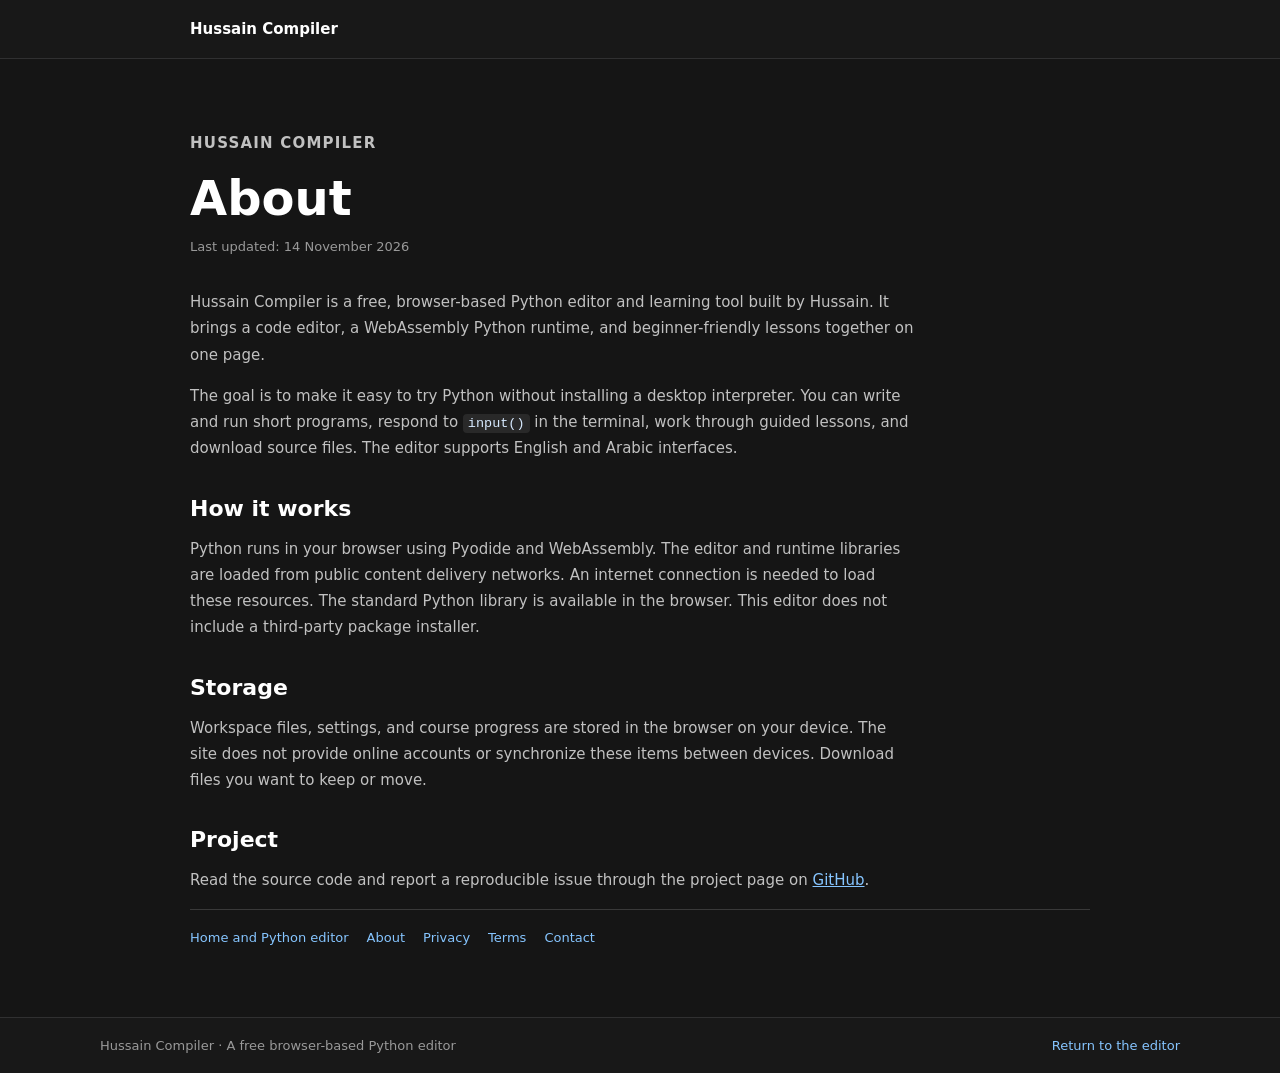
==== commit ead0c155: "Add files via upload" ====
--- a/about.html
+++ b/about.html
@@ -13,7 +13,7 @@
 </head>
 <body class="info-page">
   <header class="info-header"><a class="info-brand" href="index.html">Hussain Compiler</a></header>
-  <main class="info-copy"><p class="info-eyebrow">Hussain Compiler</p><h1>About</h1><p class="updated-date">Last updated: 14 November 2026</p><p>Hussain Compiler is a free, browser-based Python editor and learning tool built by Hussain. It brings a code editor, a WebAssembly Python runtime, and beginner-friendly lessons together on one page.</p><p>The goal is to make it easy to try Python without installing a desktop interpreter. You can write and run short programs, respond to <code>input()</code> in the terminal, work through guided lessons, and download source files. The editor supports English and Arabic interfaces.</p><h2>How it works</h2><p>Python runs in your browser using Pyodide and WebAssembly. The editor and runtime libraries are loaded from public content delivery networks. An internet connection is needed to load these resources. Package support depends on compatibility with Pyodide; packages that require native system extensions may not work.</p><h2>Storage</h2><p>Workspace files, settings, and course progress are stored in the browser on your device. The site does not provide online accounts or synchronize these items between devices. Download files you want to keep or move.</p><h2>Project</h2><p>Read the source code and report a reproducible issue through the project page on <a href="https://github.com/HussainAlsari/hussain-py-compiler">GitHub</a>.</p><nav class="info-nav" aria-label="Site information"><a href="index.html">Home and Python editor</a><a href="about.html">About</a><a href="privacy.html">Privacy</a><a href="terms.html">Terms</a><a href="contact.html">Contact</a></nav></main>
+  <main class="info-copy"><p class="info-eyebrow">Hussain Compiler</p><h1>About</h1><p class="updated-date">Last updated: 14 November 2026</p><p>Hussain Compiler is a free, browser-based Python editor and learning tool built by Hussain. It brings a code editor, a WebAssembly Python runtime, and beginner-friendly lessons together on one page.</p><p>The goal is to make it easy to try Python without installing a desktop interpreter. You can write and run short programs, respond to <code>input()</code> in the terminal, work through guided lessons, and download source files. The editor supports English and Arabic interfaces.</p><h2>How it works</h2><p>Python runs in your browser using Pyodide and WebAssembly. The editor and runtime libraries are loaded from public content delivery networks. An internet connection is needed to load these resources. The standard Python library is available in the browser. This editor does not include a third-party package installer.</p><h2>Storage</h2><p>Workspace files, settings, and course progress are stored in the browser on your device. The site does not provide online accounts or synchronize these items between devices. Download files you want to keep or move.</p><h2>Project</h2><p>Read the source code and report a reproducible issue through the project page on <a href="https://github.com/HussainAlsari/hussain-py-compiler">GitHub</a>.</p><nav class="info-nav" aria-label="Site information"><a href="index.html">Home and Python editor</a><a href="about.html">About</a><a href="privacy.html">Privacy</a><a href="terms.html">Terms</a><a href="contact.html">Contact</a></nav></main>
   <footer class="site-footer"><span>Hussain Compiler · A free browser-based Python editor</span><a href="index.html">Return to the editor</a></footer>
 </body>
 </html>
--- a/style.css
+++ b/style.css
@@ -1,372 +1,360 @@
-:root {
-  color-scheme: dark;
-  --bg: #1e1e1e;
-  --titlebar: #181818;
-  --sidebar: #181818;
-  --panel: #1e1e1e;
-  --panel-alt: #252526;
-  --line: #303031;
-  --text: #cccccc;
-  --muted: #858585;
-  --accent: #007acc;
-  --accent-soft: #264f78;
-  --green: #89d185;
-  --red: #f48771;
-  --mono: "Cascadia Code", "SFMono-Regular", Consolas, "Liberation Mono", monospace;
-  --sans: "Segoe UI", Inter, system-ui, sans-serif;
-}
-
-* { box-sizing: border-box; }
-html, body { width: 100%; min-height: 100%; margin: 0; }
-body { overflow-x: hidden; overflow-y: auto; background: var(--bg); color: var(--text); font-family: var(--sans); font-size: 13px; }
-button, input { font: inherit; }
-button { color: inherit; }
-[hidden] { display: none !important; }
-.app-shell { display: grid; grid-template-rows: 36px minmax(0, 1fr) 22px; width: 100%; height: 100vh; height: 100dvh; min-height: 480px; }
-
-.titlebar { position: relative; z-index: 20; display: flex; align-items: center; min-width: 0; padding: 0 8px; gap: 12px; background: var(--titlebar); border-bottom: 1px solid #101010; user-select: none; }
-.brand { display: flex; align-items: center; flex: 0 0 auto; gap: 7px; padding-right: 4px; color: #eeeeee; white-space: nowrap; }
-.brand-mark { display: grid; width: 20px; height: 20px; place-items: center; border-radius: 4px; background: #007acc; color: white; font: 700 8px var(--mono); }
-.brand-name { margin: 0; font-size: 12px; font-weight: 600; }
-.menubar { display: flex; align-items: center; height: 100%; gap: 1px; flex: 0 0 auto; }
-.menu-wrap { position: relative; height: 100%; display: flex; align-items: center; }
-.menu-trigger { height: 27px; padding: 0 8px; border: 0; border-radius: 4px; background: transparent; color: #c9c9c9; cursor: pointer; font-size: 12px; }
-.menu-trigger:hover, .menu-trigger[aria-expanded="true"] { background: #303031; color: #fff; }
-.about-top-button { flex: 0 0 auto; height: 27px; padding: 0 8px; border: 0; border-radius: 4px; background: transparent; color: #c9c9c9; cursor: pointer; font-size: 12px; }
-.about-top-button:hover, .about-top-button:focus-visible { outline: 0; background: #303031; color: #fff; }
-.menu-dropdown { position: absolute; top: calc(100% - 1px); left: 0; z-index: 50; width: 250px; padding: 5px; border: 1px solid #454545; border-radius: 5px; background: #252526; box-shadow: 0 8px 22px #0008; }
-.menu-dropdown button { display: flex; align-items: center; justify-content: space-between; width: 100%; min-height: 29px; padding: 0 9px; border: 0; border-radius: 3px; background: transparent; color: #d4d4d4; text-align: left; cursor: pointer; font-size: 12px; }
-.menu-dropdown button:hover, .menu-dropdown button:focus-visible { outline: 0; background: #094771; color: white; }
-.menu-dropdown kbd { margin-left: 22px; color: #999; font: 10px var(--sans); white-space: nowrap; }
-.menu-dropdown button:hover kbd { color: #ddd; }
-.menu-divider { height: 1px; margin: 4px 7px; background: #414141; }
-.check-mark { width: 14px; color: #8fcf8f; text-align: center; }
-.check-mark::after { content: ""; }
-.check-mark.checked::after { content: "✓"; }
-.window-title { position: absolute; left: 50%; max-width: 24vw; overflow: hidden; transform: translateX(-50%); color: #9d9d9d; text-overflow: ellipsis; white-space: nowrap; font-size: 11px; }
-.titlebar-actions { display: flex; align-items: center; gap: 10px; margin-left: auto; }
-.runtime-pill { display: flex; align-items: center; gap: 7px; max-width: 210px; overflow: hidden; color: #a6a6a6; white-space: nowrap; font-size: 11px; }
-.runtime-pill > span:last-child { overflow: hidden; text-overflow: ellipsis; }
-.status-dot { flex: 0 0 auto; width: 7px; height: 7px; border-radius: 50%; background: #d7ba7d; }
-.status-dot.ready { background: var(--green); box-shadow: 0 0 7px #89d18555; }
-.status-dot.busy { background: #75beff; animation: pulse 1s infinite alternate; }
-.status-dot.error { background: var(--red); }
-.pages-badge { padding: 3px 6px; border: 1px solid #3b3b3b; border-radius: 3px; color: #8f8f8f; font: 9px var(--mono); letter-spacing: .4px; }
-
-.workspace { display: grid; grid-template-columns: 48px 244px minmax(0, 1fr); min-height: 0; }
-.workspace.sidebar-collapsed { grid-template-columns: 48px 0 minmax(0, 1fr); }
-.activity-bar { display: flex; flex-direction: column; align-items: center; gap: 4px; padding: 8px 0; border-right: 1px solid #252526; background: #181818; }
-.activity-button { position: relative; display: grid; width: 48px; height: 46px; place-items: center; border: 0; border-left: 2px solid transparent; background: transparent; color: #858585; cursor: pointer; font: 22px/1 var(--sans); }
-.activity-button:hover { color: #ddd; }
-.activity-button.active { border-left-color: #fff; color: #fff; }
-.activity-spacer { flex: 1; }
-.account-button { font-size: 17px; }
-.sidebar { display: flex; flex-direction: column; min-width: 0; overflow: hidden; border-right: 1px solid var(--line); background: var(--sidebar); }
-.side-heading { display: flex; align-items: center; justify-content: space-between; height: 36px; flex: 0 0 36px; padding: 0 15px 0 18px; color: #bbbbbb; font-size: 11px; font-weight: 600; letter-spacing: .45px; }
-.icon-button { display: inline-grid; width: 25px; height: 25px; place-items: center; border: 0; border-radius: 3px; background: transparent; color: #a9a9a9; cursor: pointer; font-size: 18px; }
-.icon-button:hover { background: #333; color: white; }
-.icon-button.small { width: 22px; height: 22px; font-size: 16px; }
-.workspace-root { display: flex; align-items: center; width: 100%; height: 30px; flex: 0 0 30px; gap: 6px; padding: 0 8px 0 12px; border: 0; border-top: 1px solid #2a2a2a; border-bottom: 1px solid #2a2a2a; background: #181818; color: #ccc; text-align: left; cursor: default; }
-.workspace-root strong { overflow: hidden; text-overflow: ellipsis; white-space: nowrap; font-size: 10px; letter-spacing: .3px; }
-.root-chevron { color: #999; font-size: 13px; }
-.root-actions { display: flex; gap: 7px; margin-left: auto; color: #999; font-size: 14px; }
-.root-actions button { width: 20px; height: 20px; padding: 0; border: 0; background: transparent; color: inherit; cursor: pointer; }
-.root-actions button:hover { color: white; }
-.file-list { min-height: 55px; overflow: auto; padding: 4px 0; }
-.file-row { display: flex; align-items: center; width: 100%; min-height: 27px; gap: 7px; padding: 0 12px 0 26px; border: 0; background: transparent; color: #c5c5c5; text-align: left; cursor: pointer; font-size: 12px; }
-.file-row:hover { background: #2a2d2e; }
-.file-row.active { background: #37373d; color: #fff; }
-.file-type { width: 15px; color: #8bb9e8; font: 600 9px var(--mono); }
-.file-name { min-width: 0; overflow: hidden; text-overflow: ellipsis; white-space: nowrap; }
-.delete-file-btn {
-  display: grid;
-  width: 20px;
-  height: 20px;
-  place-items: center;
-  border: 0;
-  border-radius: 3px;
-  background: transparent;
-  color: #ff6b6b;
-  cursor: pointer;
-  font: 14px var(--mono);
-  margin-left: auto;
-  opacity: 0;
-  transition: opacity 0.15s, transform 0.15s;
-}
-.file-row:hover .delete-file-btn {
-  opacity: 1;
-}
-.delete-file-btn:hover {
-  background: #ff4338;
-  color: #fff;
-  transform: scale(1.1);
-}
-.delete-file-btn:active {
-  transform: scale(1);
-}
-.task-panel.right {
-  position: absolute;
-  top: 36px;
-  right: 0;
-  bottom: 0;
-  width: 340px;
-  max-width: 30vw;
-  border-left: 1px solid #293544;
-  border-bottom: 0;
-  border-top: 1px solid #293544;
-  z-index: 5;
-  box-shadow: -4px 0 16px #0008;
-}
-.task-panel.left {
-  position: absolute;
-  top: 36px;
-  left: 0;
-  bottom: 0;
-  width: 340px;
-  max-width: 30vw;
-  border-right: 1px solid #293544;
-  border-bottom: 0;
-  border-top: 1px solid #293544;
-  z-index: 5;
-  box-shadow: 4px 0 16px #0008;
-}
-.rename-file-btn {
-  display: grid;
-  width: 20px;
-  height: 20px;
-  place-items: center;
-  border: 0;
-  border-radius: 3px;
-  background: transparent;
-  color: #ffd166;
-  cursor: pointer;
-  font: 14px var(--mono);
-  margin-left: auto;
-  opacity: 0;
-  transition: opacity 0.15s, transform 0.15s;
-}
-.file-row:hover .rename-file-btn {
-  opacity: 1;
-}
-.rename-file-btn:hover {
-  background: #ffd16633;
-  color: #ffd166;
-  transform: scale(1.1);
-}
-.rename-file-btn:active {
-  transform: scale(1);
-}
-.file-row.drag-over { background: #389fbd; opacity: 0.8; }
-.sidebar-spacer { flex: 1; min-height: 10px; }
-.package-box { margin: 0; padding: 12px 12px 13px; border-top: 1px solid #2a2a2a; background: #181818; }
-.package-heading { display: flex; align-items: center; gap: 8px; margin-bottom: 9px; }
-.package-icon { display: grid; width: 22px; height: 22px; place-items: center; border-radius: 4px; background: #252526; color: #80c7ff; font-size: 14px; }
-.package-heading div { display: grid; gap: 2px; }
-.package-heading strong { color: #c8c8c8; font-size: 10px; letter-spacing: .35px; }
-.package-heading small, .package-hint { color: #858585; font-size: 10px; line-height: 1.45; }
-.package-form { display: flex; gap: 5px; }
-.package-form input { width: 0; min-width: 0; height: 28px; flex: 1; padding: 0 7px; border: 1px solid #3c3c3c; border-radius: 2px; outline: 0; background: #1f1f1f; color: #ddd; font: 11px var(--mono); }
-.package-form input:focus { border-color: var(--accent); }
-.package-form button { height: 28px; padding: 0 9px; border: 0; border-radius: 2px; background: #0e639c; color: white; cursor: pointer; font-size: 11px; }
-.package-form button:hover { background: #1177bb; }
-.package-form button:disabled { opacity: .5; cursor: wait; }
-.package-hint { margin: 8px 0 0; }
-.storage-note { display: flex; align-items: center; gap: 7px; padding: 10px 12px; border-top: 1px solid #2a2a2a; color: #858585; font-size: 10px; }
-.storage-icon { color: #89d185; font-size: 8px; }
-
-.main-panel { display: grid; grid-template-rows: 36px minmax(170px, 1fr) minmax(145px, 27%); min-width: 0; min-height: 0; background: var(--panel); }
-.main-panel.panel-hidden { grid-template-rows: 36px minmax(0, 1fr) 0; }
-.main-panel.panel-hidden .output-panel { display: none; }
-.editor-toolbar { display: flex; align-items: center; justify-content: space-between; min-width: 0; padding: 0 10px 0 14px; border-bottom: 1px solid #2b2b2b; background: #1f1f1f; }
-.breadcrumbs { display: flex; align-items: center; min-width: 0; gap: 7px; color: #929292; white-space: nowrap; font-size: 11px; }
-.breadcrumbs > span:first-child { overflow: hidden; text-overflow: ellipsis; }
-.breadcrumb-separator { color: #686868; }
-.toolbar-actions { display: flex; align-items: center; gap: 4px; }
-.tool-button, .run-button, .stop-button { display: inline-flex; align-items: center; justify-content: center; height: 27px; gap: 6px; padding: 0 8px; border: 1px solid transparent; border-radius: 3px; background: transparent; color: #bcbcbc; cursor: pointer; font-size: 11px; }
-.tool-button:hover { background: #333; color: white; }
-.run-button { background: #0e639c; color: #fff; }
-.run-button:hover { background: #1177bb; }
-.run-button:disabled { opacity: .55; cursor: wait; }
-.run-button kbd { color: #d8eefe; font: 9px var(--mono); }
-.play-icon { font-size: 9px; }
-.stop-button { height: 25px; color: #e19a92; }
-.stop-button:hover:not(:disabled) { background: #422b2b; }
-.stop-button:disabled { opacity: .4; cursor: default; }
-.editor-stage { display: flex; flex-direction: column; min-width: 0; min-height: 0; background: #1e1e1e; position: relative; }
-.editor-stage .task-panel.right, .editor-stage .task-panel.left {
-  position: absolute;
-  top: 0;
-  bottom: 0;
-  z-index: 5;
-  box-shadow: -4px 0 16px #0008;
-}
-.editor-stage .task-panel.right {
-  right: 0;
-  left: auto;
-  width: 340px;
-  max-width: 30vw;
-  border-left: 1px solid #293544;
-  border-right: 0;
-}
-.editor-stage .task-panel.left {
-  left: 0;
-  right: auto;
-  width: 340px;
-  max-width: 30vw;
-  border-right: 1px solid #293544;
-  border-left: 0;
-}
-.editor-tabbar { display: flex; align-items: center; justify-content: space-between; height: 35px; flex: 0 0 35px; border-bottom: 1px solid #2b2b2b; background: #181818; }
-.active-file-tab { display: flex; align-items: center; height: 100%; gap: 7px; padding: 0 13px; border-top: 1px solid #007acc; border-right: 1px solid #2b2b2b; background: #1e1e1e; color: #ddd; font-size: 11px; }
-.python-file-icon { color: #8bb9e8; font: 600 9px var(--mono); }
-.dirty-mark { width: 7px; height: 7px; border-radius: 50%; background: #ccc; }
-.editor-actions { display: flex; align-items: center; gap: 8px; padding: 0 10px; color: #858585; font-size: 10px; }
-.editor-wrap { flex: 1; min-height: 0; direction: ltr; }
-.CodeMirror { height: 100%; background: #1e1e1e; color: #d4d4d4; font: 13px/1.65 var(--mono); }
-.CodeMirror-gutters { border-right: 1px solid #2b2b2b; background: #1e1e1e; }
-.hussain-error-gutter { width: 20px; }
-.error-gutter-marker { display: block; width: 18px; color: #f48771; font: 700 13px/1.65 var(--sans); text-align: center; }
-.CodeMirror .hussain-error-line { background: #f4877118; }
-.CodeMirror-linenumber { padding: 0 12px 0 8px; color: #858585; }
-.CodeMirror-cursor { border-left: 2px solid #aeafad !important; }
-.CodeMirror-selected { background: #264f78 !important; }
-.CodeMirror-focused .CodeMirror-selected { background: #264f78 !important; }
-.CodeMirror-activeline-background { background: #ffffff08; }
-.cm-s-material-darker .CodeMirror-matchingbracket { color: #fff !important; outline: 1px solid #569cd6; background: #264f7880; }
-.cm-s-material-darker span.cm-keyword { color: #c586c0; }
-.cm-s-material-darker span.cm-def { color: #dcdcaa; }
-.cm-s-material-darker span.cm-string { color: #ce9178; }
-.cm-s-material-darker span.cm-number { color: #b5cea8; }
-.cm-s-material-darker span.cm-comment { color: #6a9955; }
-.editor-footer { display: flex; align-items: center; justify-content: space-between; height: 21px; flex: 0 0 21px; padding: 0 11px; border-top: 1px solid #2b2b2b; background: #1e1e1e; color: #858585; font: 10px var(--mono); }
-
-.output-panel { display: flex; flex-direction: column; min-height: 0; border-top: 1px solid #3c3c3c; background: #181818; }
-.output-header { display: flex; align-items: center; justify-content: space-between; height: 35px; flex: 0 0 35px; padding: 0 12px; border-bottom: 1px solid #2b2b2b; }
-.panel-tabs { display: flex; align-items: center; align-self: stretch; gap: 15px; }
-.panel-tab { position: relative; padding: 0 2px; border: 0; background: transparent; color: #ccc; cursor: pointer; font-size: 10px; font-weight: 600; letter-spacing: .3px; }
-.panel-tab.active::after { position: absolute; right: 0; bottom: -1px; left: 0; height: 1px; background: #007acc; content: ""; }
-.terminal-profile { color: #858585; font-size: 10px; }
-.output-actions { display: flex; align-items: center; gap: 12px; color: #858585; font-size: 10px; }
-.text-button { padding: 4px 7px; border: 0; border-radius: 3px; background: transparent; color: #a9a9a9; cursor: pointer; font-size: 10px; }
-.text-button:hover:not(:disabled) { background: #333; color: white; }
-.text-button:disabled { opacity: .4; cursor: default; }
-.console { flex: 1; min-height: 0; overflow: auto; padding: 10px 14px; outline: 0; color: #cccccc; font: 12px/1.7 var(--mono); direction: ltr; text-align: left; white-space: pre-wrap; overflow-wrap: anywhere; }
-.console:focus-visible { box-shadow: inset 0 0 0 1px #007acc55; }
-.console-line { min-height: 1.7em; }
-.console-line.error { color: #f48771; }
-.console-error-image { display: block; width: min(220px, 100%); height: auto; margin-top: 8px; border-radius: 6px; }
-.console-line.system { color: #858585; }
-.console-input-line { min-height: 1.7em; }
-.console-input-prompt { color: #569cd6; }
-.console-input-label { color: #cccccc; }
-.console-input-value { min-width: 2ch; color: #f5f5f5; caret-color: #aeafad; }
-.console-input-value[contenteditable="true"] { outline: 0; }
-.console-input-value[contenteditable="true"]:empty::after { color: #aeafad; animation: cursor-blink 1s steps(2, start) infinite; content: "▏"; }
-.console-input-line.cancelled { color: #858585; }
-.console-prompt { margin-right: 7px; color: #569cd6; }
-.welcome-line { color: #999; }
-.welcome-line b { color: #d7d7d7; font-weight: 400; }
-
-.status-bar { display: flex; align-items: center; justify-content: space-between; min-width: 0; padding: 0 9px; background: #007acc; color: #fff; font-size: 10px; user-select: none; }
-.status-left, .status-right { display: flex; align-items: center; min-width: 0; gap: 12px; }
-.status-item { display: inline-flex; align-items: center; height: 22px; white-space: nowrap; }
-.status-branch { font-family: var(--mono); }
-.status-right > span { white-space: nowrap; }
-.toast { position: fixed; right: 18px; bottom: 34px; z-index: 100; max-width: min(440px, calc(100vw - 36px)); padding: 9px 13px; transform: translateY(8px); border: 1px solid #454545; border-radius: 4px; background: #252526; color: #e4e4e4; opacity: 0; pointer-events: none; box-shadow: 0 6px 22px #0008; font-size: 12px; transition: opacity .18s, transform .18s; }
-.toast.show { transform: translateY(0); opacity: 1; }
-.toast.error { border-color: #85433c; }
-.settings-dialog { width: min(440px, calc(100vw - 32px)); padding: 0; border: 1px solid #454545; border-radius: 8px; background: #252526; color: #d4d4d4; box-shadow: 0 16px 48px #0009; }
-.settings-dialog::backdrop { background: #0009; backdrop-filter: blur(2px); }
-.settings-heading { display: flex; align-items: flex-start; justify-content: space-between; padding: 20px 20px 14px; border-bottom: 1px solid #3b3b3b; }
-.settings-heading h2 { margin: 4px 0 0; color: #eee; font-size: 17px; font-weight: 500; }
-.settings-eyebrow { color: #9cdcfe; font-size: 9px; font-weight: 700; letter-spacing: 1px; }
-.setting-row { display: flex; align-items: center; justify-content: space-between; gap: 18px; padding: 17px 20px; border-bottom: 1px solid #383838; cursor: pointer; }
-.setting-row strong, .setting-row small { display: block; }
-.setting-row strong { color: #ddd; font-size: 12px; font-weight: 500; }
-.setting-row small { margin-top: 5px; color: #969696; font-size: 10px; line-height: 1.45; }
-.setting-row input[type="checkbox"] { width: 16px; height: 16px; flex: 0 0 auto; accent-color: #0e639c; cursor: pointer; }
-.font-size-control { display: flex; align-items: center; gap: 9px; }
-.font-size-control input { width: 112px; accent-color: #3794ff; cursor: pointer; }
-.font-size-control output { min-width: 36px; color: #9cdcfe; font: 11px var(--mono); text-align: right; }
-.settings-footer { display: flex; align-items: center; justify-content: space-between; gap: 12px; padding: 13px 20px; color: #858585; font-size: 10px; }
-.settings-done { padding: 6px 15px; border: 1px solid #1683c5; border-radius: 3px; background: #0e639c; color: white; cursor: pointer; font-size: 11px; }
-.settings-done:hover { background: #1177bb; }
-@keyframes pulse { to { opacity: .45; } }
-@keyframes cursor-blink { to { visibility: hidden; } }
-
-@media (max-width: 1120px) {
-  .window-title { display: none; }
-  .workspace { grid-template-columns: 46px 220px minmax(0, 1fr); }
-  .workspace.sidebar-collapsed { grid-template-columns: 46px 0 minmax(0, 1fr); }
-  .tool-button span:last-child { display: none; }
-  .tool-button { width: 29px; padding: 0; }
-}
-@media (max-width: 760px) {
-  .brand-name { font-size: 10px; }
-  .pages-badge { display: none; }
-  .titlebar { gap: 5px; padding: 0 5px;   }
-
-  .menu-trigger { padding: 0 6px; font-size: 11px; }
-  .runtime-pill { max-width: 145px; font-size: 10px; }
-  .workspace { grid-template-columns: 42px 188px minmax(0, 1fr); }
-  .workspace.sidebar-collapsed { grid-template-columns: 42px 0 minmax(0, 1fr); }
-  .activity-button { width: 42px; }
-  .toolbar-actions { gap: 1px; }
-  .breadcrumbs > span:first-child { display: none; }
-  .run-button { padding: 0 7px; }
-  .run-button kbd { display: none; }
-  .status-right { gap: 7px; }
-}
-noscript { display: block; padding: 12px 20px; background: #252526; color: #f0d184; text-align: center; }
-.about-dialog { width: min(520px, calc(100vw - 32px)); padding: 20px; border: 1px solid #454545; border-radius: 10px; background: #1e1e1e; color: #ddd; box-shadow: 0 20px 60px #000b; }
-.about-dialog[open] { display: block; }
-.about-dialog::backdrop { background: #0009; backdrop-filter: blur(2px); }
-.about-dialog-heading { display: flex; align-items: center; justify-content: space-between; gap: 12px; margin-bottom: 12px; }
-.about-dialog-heading h2 { margin: 0; color: #f0f0f0; font-size: 18px; }
-.about-dialog > p { margin: 0; color: #b8b8b8; line-height: 1.65; }
-.about-dialog-actions { display: flex; justify-content: flex-end; margin-top: 20px; }
-@media (max-width: 560px), (max-width: 900px) and (max-height: 520px) {
-  .app-shell { min-height: 0; grid-template-rows: 34px minmax(0, 1fr) 22px; height: 100vh; height: 100dvh; }
-  .runtime-pill { display: none; }
-  .titlebar-actions { display: none; }
-  .menubar { min-width: 0; flex: 1 1 auto; overflow-x: auto; scrollbar-width: none; -webkit-overflow-scrolling: touch; }
-  .menubar::-webkit-scrollbar { display: none; }
-  .menu-wrap { flex: 0 0 auto; }
-  .menu-trigger { padding: 0 5px; font-size: 10px; }
-  .menu-dropdown { position: fixed; top: 34px; right: 5px; left: 5px; width: auto; max-height: calc(100dvh - 44px); overflow: auto; }
-  .workspace { position: relative; grid-template-columns: minmax(0, 1fr); grid-template-rows: minmax(0, 1fr) 48px; }
-  .workspace::before { position: absolute; z-index: 9; inset: 0 0 48px; background: #0008; content: ""; }
-  .workspace.sidebar-collapsed::before { display: none; }
-  .activity-bar { z-index: 11; grid-column: 1; grid-row: 2; flex-direction: row; justify-content: space-around; gap: 2px; padding: 2px 4px; border-top: 1px solid #303031; border-right: 0; }
-  .activity-button { width: auto; min-width: 44px; height: 44px; flex: 1 1 0; border-top: 2px solid transparent; border-left: 0; font-size: 20px; }
-  .activity-button.active { border-top-color: #fff; border-left-color: transparent; }
-  .activity-spacer { display: none; }
-  .sidebar { grid-column: 1; grid-row: 1; position: absolute; z-index: 10; top: 0; bottom: 48px; left: 0; width: min(280px, calc(100vw - 48px)); box-shadow: 8px 0 18px #0007; }
-  .workspace.sidebar-collapsed .sidebar { display: none; }
-  .main-panel { grid-column: 1; grid-row: 1; }
-  .breadcrumbs { gap: 4px; }
-  .tool-button { display: none; }
-  .stop-button { min-height: 34px; padding: 0 7px; }
-  .run-button { font-size: 10px; }
-  .run-button { min-height: 34px; }
-  .output-header { padding: 0 7px; }
-  .output-actions { gap: 3px; }
-  .text-button { min-height: 32px; padding: 6px; }
-  .terminal-zoom { gap: 2px; }
-  .terminal-zoom button { width: 30px; height: 30px; }
-  .terminal-zoom-value { min-width: 30px; }
-  .terminal-profile { display: none; }
-  .status-left .status-item:nth-child(2), .status-right > span:nth-child(2) { display: none; }
-}
-@media (max-width: 900px) and (max-height: 520px) {
-  .app-shell { grid-template-rows: 32px minmax(0, 1fr) 22px; }
-  #workspace, #workspace.sidebar-collapsed { grid-template-columns: minmax(0, 1fr) !important; grid-template-rows: minmax(0, 1fr) 42px !important; }
-  #workspace::before { bottom: 42px; }
-  #workspace .explorer-splitter { display: none !important; }
-  .activity-bar { padding-block: 1px; }
-  .activity-button { min-width: 38px; height: 38px; }
-  #sidebar { grid-column: 1; grid-row: 1; bottom: 42px; }
-  #mainPanel { grid-column: 1; grid-row: 1; grid-template-rows: 32px minmax(90px, 1fr) 6px minmax(76px, 28%) !important; }
-  #mainPanel.panel-hidden { grid-template-rows: 32px minmax(0, 1fr) 0 0 !important; }
-  .editor-tabbar { height: 30px; flex-basis: 30px; }
-}
+:root {
+  color-scheme: dark;
+  --bg: #1e1e1e;
+  --titlebar: #181818;
+  --sidebar: #181818;
+  --panel: #1e1e1e;
+  --panel-alt: #252526;
+  --line: #303031;
+  --text: #cccccc;
+  --muted: #858585;
+  --accent: #007acc;
+  --accent-soft: #264f78;
+  --green: #89d185;
+  --red: #f48771;
+  --mono: "Cascadia Code", "SFMono-Regular", Consolas, "Liberation Mono", monospace;
+  --sans: "Segoe UI", Inter, system-ui, sans-serif;
+}
+
+* { box-sizing: border-box; }
+html, body { width: 100%; min-height: 100%; margin: 0; }
+body { overflow-x: hidden; overflow-y: auto; background: var(--bg); color: var(--text); font-family: var(--sans); font-size: 13px; }
+button, input { font: inherit; }
+button { color: inherit; }
+[hidden] { display: none !important; }
+.app-shell { display: grid; grid-template-rows: 36px minmax(0, 1fr) 22px; width: 100%; height: 100vh; height: 100dvh; min-height: 480px; }
+
+.titlebar { position: relative; z-index: 20; display: flex; align-items: center; min-width: 0; padding: 0 8px; gap: 12px; background: var(--titlebar); border-bottom: 1px solid #101010; user-select: none; }
+.brand { display: flex; align-items: center; flex: 0 0 auto; gap: 7px; padding-right: 4px; color: #eeeeee; white-space: nowrap; }
+.brand-mark { display: grid; width: 20px; height: 20px; place-items: center; border-radius: 4px; background: #007acc; color: white; font: 700 8px var(--mono); }
+.brand-name { margin: 0; font-size: 12px; font-weight: 600; }
+.menubar { display: flex; align-items: center; height: 100%; gap: 1px; flex: 0 0 auto; }
+.menu-wrap { position: relative; height: 100%; display: flex; align-items: center; }
+.menu-trigger { height: 27px; padding: 0 8px; border: 0; border-radius: 4px; background: transparent; color: #c9c9c9; cursor: pointer; font-size: 12px; }
+.menu-trigger:hover, .menu-trigger[aria-expanded="true"] { background: #303031; color: #fff; }
+.about-top-button { flex: 0 0 auto; height: 27px; padding: 0 8px; border: 0; border-radius: 4px; background: transparent; color: #c9c9c9; cursor: pointer; font-size: 12px; }
+.about-top-button:hover, .about-top-button:focus-visible { outline: 0; background: #303031; color: #fff; }
+.menu-dropdown { position: absolute; top: calc(100% - 1px); left: 0; z-index: 50; width: 250px; padding: 5px; border: 1px solid #454545; border-radius: 5px; background: #252526; box-shadow: 0 8px 22px #0008; }
+.menu-dropdown button { display: flex; align-items: center; justify-content: space-between; width: 100%; min-height: 29px; padding: 0 9px; border: 0; border-radius: 3px; background: transparent; color: #d4d4d4; text-align: left; cursor: pointer; font-size: 12px; }
+.menu-dropdown button:hover, .menu-dropdown button:focus-visible { outline: 0; background: #094771; color: white; }
+.menu-dropdown kbd { margin-left: 22px; color: #999; font: 10px var(--sans); white-space: nowrap; }
+.menu-dropdown button:hover kbd { color: #ddd; }
+.menu-divider { height: 1px; margin: 4px 7px; background: #414141; }
+.check-mark { width: 14px; color: #8fcf8f; text-align: center; }
+.check-mark::after { content: ""; }
+.check-mark.checked::after { content: "✓"; }
+.window-title { position: absolute; left: 50%; max-width: 24vw; overflow: hidden; transform: translateX(-50%); color: #9d9d9d; text-overflow: ellipsis; white-space: nowrap; font-size: 11px; }
+.titlebar-actions { display: flex; align-items: center; gap: 10px; margin-left: auto; }
+.runtime-pill { display: flex; align-items: center; gap: 7px; max-width: 210px; overflow: hidden; color: #a6a6a6; white-space: nowrap; font-size: 11px; }
+.runtime-pill > span:last-child { overflow: hidden; text-overflow: ellipsis; }
+.status-dot { flex: 0 0 auto; width: 7px; height: 7px; border-radius: 50%; background: #d7ba7d; }
+.status-dot.ready { background: var(--green); box-shadow: 0 0 7px #89d18555; }
+.status-dot.busy { background: #75beff; animation: pulse 1s infinite alternate; }
+.status-dot.error { background: var(--red); }
+.pages-badge { padding: 3px 6px; border: 1px solid #3b3b3b; border-radius: 3px; color: #8f8f8f; font: 9px var(--mono); letter-spacing: .4px; }
+
+.workspace { display: grid; grid-template-columns: 48px 244px minmax(0, 1fr); min-height: 0; }
+.workspace.sidebar-collapsed { grid-template-columns: 48px 0 minmax(0, 1fr); }
+.activity-bar { display: flex; flex-direction: column; align-items: center; gap: 4px; padding: 8px 0; border-right: 1px solid #252526; background: #181818; }
+.activity-button { position: relative; display: grid; width: 48px; height: 46px; place-items: center; border: 0; border-left: 2px solid transparent; background: transparent; color: #858585; cursor: pointer; font: 22px/1 var(--sans); }
+.activity-button:hover { color: #ddd; }
+.activity-button.active { border-left-color: #fff; color: #fff; }
+.activity-spacer { flex: 1; }
+.account-button { font-size: 17px; }
+.sidebar { display: flex; flex-direction: column; min-width: 0; overflow: hidden; border-right: 1px solid var(--line); background: var(--sidebar); }
+.side-heading { display: flex; align-items: center; justify-content: space-between; height: 36px; flex: 0 0 36px; padding: 0 15px 0 18px; color: #bbbbbb; font-size: 11px; font-weight: 600; letter-spacing: .45px; }
+.icon-button { display: inline-grid; width: 25px; height: 25px; place-items: center; border: 0; border-radius: 3px; background: transparent; color: #a9a9a9; cursor: pointer; font-size: 18px; }
+.icon-button:hover { background: #333; color: white; }
+.icon-button.small { width: 22px; height: 22px; font-size: 16px; }
+.workspace-root { display: flex; align-items: center; width: 100%; height: 30px; flex: 0 0 30px; gap: 6px; padding: 0 8px 0 12px; border: 0; border-top: 1px solid #2a2a2a; border-bottom: 1px solid #2a2a2a; background: #181818; color: #ccc; text-align: left; cursor: default; }
+.workspace-root strong { overflow: hidden; text-overflow: ellipsis; white-space: nowrap; font-size: 10px; letter-spacing: .3px; }
+.root-chevron { color: #999; font-size: 13px; }
+.root-actions { display: flex; gap: 7px; margin-left: auto; color: #999; font-size: 14px; }
+.root-actions button { width: 20px; height: 20px; padding: 0; border: 0; background: transparent; color: inherit; cursor: pointer; }
+.root-actions button:hover { color: white; }
+.file-list { min-height: 55px; overflow: auto; padding: 4px 0; }
+.file-row { display: flex; align-items: center; width: 100%; min-height: 27px; gap: 7px; padding: 0 12px 0 26px; border: 0; background: transparent; color: #c5c5c5; text-align: left; cursor: pointer; font-size: 12px; }
+.file-row:hover { background: #2a2d2e; }
+.file-row.active { background: #37373d; color: #fff; }
+.file-type { width: 15px; color: #8bb9e8; font: 600 9px var(--mono); }
+.file-name { min-width: 0; overflow: hidden; text-overflow: ellipsis; white-space: nowrap; }
+.delete-file-btn {
+  display: grid;
+  width: 20px;
+  height: 20px;
+  place-items: center;
+  border: 0;
+  border-radius: 3px;
+  background: transparent;
+  color: #ff6b6b;
+  cursor: pointer;
+  font: 14px var(--mono);
+  margin-left: auto;
+  opacity: 0;
+  transition: opacity 0.15s, transform 0.15s;
+}
+.file-row:hover .delete-file-btn {
+  opacity: 1;
+}
+.delete-file-btn:hover {
+  background: #ff4338;
+  color: #fff;
+  transform: scale(1.1);
+}
+.delete-file-btn:active {
+  transform: scale(1);
+}
+.task-panel.right {
+  position: absolute;
+  top: 36px;
+  right: 0;
+  bottom: 0;
+  width: 340px;
+  max-width: 30vw;
+  border-left: 1px solid #293544;
+  border-bottom: 0;
+  border-top: 1px solid #293544;
+  z-index: 5;
+  box-shadow: -4px 0 16px #0008;
+}
+.task-panel.left {
+  position: absolute;
+  top: 36px;
+  left: 0;
+  bottom: 0;
+  width: 340px;
+  max-width: 30vw;
+  border-right: 1px solid #293544;
+  border-bottom: 0;
+  border-top: 1px solid #293544;
+  z-index: 5;
+  box-shadow: 4px 0 16px #0008;
+}
+.rename-file-btn {
+  display: grid;
+  width: 20px;
+  height: 20px;
+  place-items: center;
+  border: 0;
+  border-radius: 3px;
+  background: transparent;
+  color: #ffd166;
+  cursor: pointer;
+  font: 14px var(--mono);
+  margin-left: auto;
+  opacity: 0;
+  transition: opacity 0.15s, transform 0.15s;
+}
+.file-row:hover .rename-file-btn {
+  opacity: 1;
+}
+.rename-file-btn:hover {
+  background: #ffd16633;
+  color: #ffd166;
+  transform: scale(1.1);
+}
+.rename-file-btn:active {
+  transform: scale(1);
+}
+.file-row.drag-over { background: #389fbd; opacity: 0.8; }
+.sidebar-spacer { flex: 1; min-height: 10px; }
+.storage-note { display: flex; align-items: center; gap: 7px; padding: 10px 12px; border-top: 1px solid #2a2a2a; color: #858585; font-size: 10px; }
+.storage-icon { color: #89d185; font-size: 8px; }
+
+.main-panel { display: grid; grid-template-rows: 36px minmax(170px, 1fr) minmax(145px, 27%); min-width: 0; min-height: 0; background: var(--panel); }
+.main-panel.panel-hidden { grid-template-rows: 36px minmax(0, 1fr) 0; }
+.main-panel.panel-hidden .output-panel { display: none; }
+.editor-toolbar { display: flex; align-items: center; justify-content: space-between; min-width: 0; padding: 0 10px 0 14px; border-bottom: 1px solid #2b2b2b; background: #1f1f1f; }
+.breadcrumbs { display: flex; align-items: center; min-width: 0; gap: 7px; color: #929292; white-space: nowrap; font-size: 11px; }
+.breadcrumbs > span:first-child { overflow: hidden; text-overflow: ellipsis; }
+.breadcrumb-separator { color: #686868; }
+.toolbar-actions { display: flex; align-items: center; gap: 4px; }
+.tool-button, .run-button, .stop-button { display: inline-flex; align-items: center; justify-content: center; height: 27px; gap: 6px; padding: 0 8px; border: 1px solid transparent; border-radius: 3px; background: transparent; color: #bcbcbc; cursor: pointer; font-size: 11px; }
+.tool-button:hover { background: #333; color: white; }
+.run-button { background: #0e639c; color: #fff; }
+.run-button:hover { background: #1177bb; }
+.run-button:disabled { opacity: .55; cursor: wait; }
+.run-button kbd { color: #d8eefe; font: 9px var(--mono); }
+.play-icon { font-size: 9px; }
+.stop-button { height: 25px; color: #e19a92; }
+.stop-button:hover:not(:disabled) { background: #422b2b; }
+.stop-button:disabled { opacity: .4; cursor: default; }
+.editor-stage { display: flex; flex-direction: column; min-width: 0; min-height: 0; background: #1e1e1e; position: relative; }
+.editor-stage .task-panel.right, .editor-stage .task-panel.left {
+  position: absolute;
+  top: 0;
+  bottom: 0;
+  z-index: 5;
+  box-shadow: -4px 0 16px #0008;
+}
+.editor-stage .task-panel.right {
+  right: 0;
+  left: auto;
+  width: 340px;
+  max-width: 30vw;
+  border-left: 1px solid #293544;
+  border-right: 0;
+}
+.editor-stage .task-panel.left {
+  left: 0;
+  right: auto;
+  width: 340px;
+  max-width: 30vw;
+  border-right: 1px solid #293544;
+  border-left: 0;
+}
+.editor-tabbar { display: flex; align-items: center; justify-content: space-between; height: 35px; flex: 0 0 35px; border-bottom: 1px solid #2b2b2b; background: #181818; }
+.active-file-tab { display: flex; align-items: center; height: 100%; gap: 7px; padding: 0 13px; border-top: 1px solid #007acc; border-right: 1px solid #2b2b2b; background: #1e1e1e; color: #ddd; font-size: 11px; }
+.python-file-icon { color: #8bb9e8; font: 600 9px var(--mono); }
+.dirty-mark { width: 7px; height: 7px; border-radius: 50%; background: #ccc; }
+.editor-actions { display: flex; align-items: center; gap: 8px; padding: 0 10px; color: #858585; font-size: 10px; }
+.editor-wrap { flex: 1; min-height: 0; direction: ltr; }
+.CodeMirror { height: 100%; background: #1e1e1e; color: #d4d4d4; font: 13px/1.65 var(--mono); }
+.CodeMirror-gutters { border-right: 1px solid #2b2b2b; background: #1e1e1e; }
+.hussain-error-gutter { width: 20px; }
+.error-gutter-marker { display: block; width: 18px; color: #f48771; font: 700 13px/1.65 var(--sans); text-align: center; }
+.CodeMirror .hussain-error-line { background: #f4877118; }
+.CodeMirror-linenumber { padding: 0 12px 0 8px; color: #858585; }
+.CodeMirror-cursor { border-left: 2px solid #aeafad !important; }
+.CodeMirror-selected { background: #264f78 !important; }
+.CodeMirror-focused .CodeMirror-selected { background: #264f78 !important; }
+.CodeMirror-activeline-background { background: #ffffff08; }
+.cm-s-material-darker .CodeMirror-matchingbracket { color: #fff !important; outline: 1px solid #569cd6; background: #264f7880; }
+.cm-s-material-darker span.cm-keyword { color: #c586c0; }
+.cm-s-material-darker span.cm-def { color: #dcdcaa; }
+.cm-s-material-darker span.cm-string { color: #ce9178; }
+.cm-s-material-darker span.cm-number { color: #b5cea8; }
+.cm-s-material-darker span.cm-comment { color: #6a9955; }
+.editor-footer { display: flex; align-items: center; justify-content: space-between; height: 21px; flex: 0 0 21px; padding: 0 11px; border-top: 1px solid #2b2b2b; background: #1e1e1e; color: #858585; font: 10px var(--mono); }
+
+.output-panel { display: flex; flex-direction: column; min-height: 0; border-top: 1px solid #3c3c3c; background: #181818; }
+.output-header { display: flex; align-items: center; justify-content: space-between; height: 35px; flex: 0 0 35px; padding: 0 12px; border-bottom: 1px solid #2b2b2b; }
+.panel-tabs { display: flex; align-items: center; align-self: stretch; gap: 15px; }
+.panel-tab { position: relative; padding: 0 2px; border: 0; background: transparent; color: #ccc; cursor: pointer; font-size: 10px; font-weight: 600; letter-spacing: .3px; }
+.panel-tab.active::after { position: absolute; right: 0; bottom: -1px; left: 0; height: 1px; background: #007acc; content: ""; }
+.terminal-profile { color: #858585; font-size: 10px; }
+.output-actions { display: flex; align-items: center; gap: 12px; color: #858585; font-size: 10px; }
+.text-button { padding: 4px 7px; border: 0; border-radius: 3px; background: transparent; color: #a9a9a9; cursor: pointer; font-size: 10px; }
+.text-button:hover:not(:disabled) { background: #333; color: white; }
+.text-button:disabled { opacity: .4; cursor: default; }
+.console { flex: 1; min-height: 0; overflow: auto; padding: 10px 14px; outline: 0; color: #cccccc; font: 12px/1.7 var(--mono); direction: ltr; text-align: left; white-space: pre-wrap; overflow-wrap: anywhere; }
+.console:focus-visible { box-shadow: inset 0 0 0 1px #007acc55; }
+.console-line { min-height: 1.7em; }
+.console-line.error { color: #f48771; }
+.console-error-image { display: block; width: min(220px, 100%); height: auto; margin-top: 8px; border-radius: 6px; }
+.console-line.system { color: #858585; }
+.console-input-line { min-height: 1.7em; }
+.console-input-prompt { color: #569cd6; }
+.console-input-label { color: #cccccc; }
+.console-input-value { min-width: 2ch; color: #f5f5f5; caret-color: #aeafad; }
+.console-input-value[contenteditable="true"] { outline: 0; }
+.console-input-value[contenteditable="true"]:empty::after { color: #aeafad; animation: cursor-blink 1s steps(2, start) infinite; content: "▏"; }
+.console-input-line.cancelled { color: #858585; }
+.console-prompt { margin-right: 7px; color: #569cd6; }
+.welcome-line { color: #999; }
+.welcome-line b { color: #d7d7d7; font-weight: 400; }
+
+.status-bar { display: flex; align-items: center; justify-content: space-between; min-width: 0; padding: 0 9px; background: #007acc; color: #fff; font-size: 10px; user-select: none; }
+.status-left, .status-right { display: flex; align-items: center; min-width: 0; gap: 12px; }
+.status-item { display: inline-flex; align-items: center; height: 22px; white-space: nowrap; }
+.status-branch { font-family: var(--mono); }
+.status-right > span { white-space: nowrap; }
+.toast { position: fixed; right: 18px; bottom: 34px; z-index: 100; max-width: min(440px, calc(100vw - 36px)); padding: 9px 13px; transform: translateY(8px); border: 1px solid #454545; border-radius: 4px; background: #252526; color: #e4e4e4; opacity: 0; pointer-events: none; box-shadow: 0 6px 22px #0008; font-size: 12px; transition: opacity .18s, transform .18s; }
+.toast.show { transform: translateY(0); opacity: 1; }
+.toast.error { border-color: #85433c; }
+.settings-dialog { width: min(440px, calc(100vw - 32px)); padding: 0; border: 1px solid #454545; border-radius: 8px; background: #252526; color: #d4d4d4; box-shadow: 0 16px 48px #0009; }
+.settings-dialog::backdrop { background: #0009; backdrop-filter: blur(2px); }
+.settings-heading { display: flex; align-items: flex-start; justify-content: space-between; padding: 20px 20px 14px; border-bottom: 1px solid #3b3b3b; }
+.settings-heading h2 { margin: 4px 0 0; color: #eee; font-size: 17px; font-weight: 500; }
+.settings-eyebrow { color: #9cdcfe; font-size: 9px; font-weight: 700; letter-spacing: 1px; }
+.setting-row { display: flex; align-items: center; justify-content: space-between; gap: 18px; padding: 17px 20px; border-bottom: 1px solid #383838; cursor: pointer; }
+.setting-row strong, .setting-row small { display: block; }
+.setting-row strong { color: #ddd; font-size: 12px; font-weight: 500; }
+.setting-row small { margin-top: 5px; color: #969696; font-size: 10px; line-height: 1.45; }
+.setting-row input[type="checkbox"] { width: 16px; height: 16px; flex: 0 0 auto; accent-color: #0e639c; cursor: pointer; }
+.font-size-control { display: flex; align-items: center; gap: 9px; }
+.font-size-control input { width: 112px; accent-color: #3794ff; cursor: pointer; }
+.font-size-control output { min-width: 36px; color: #9cdcfe; font: 11px var(--mono); text-align: right; }
+.settings-footer { display: flex; align-items: center; justify-content: space-between; gap: 12px; padding: 13px 20px; color: #858585; font-size: 10px; }
+.settings-done { padding: 6px 15px; border: 1px solid #1683c5; border-radius: 3px; background: #0e639c; color: white; cursor: pointer; font-size: 11px; }
+.settings-done:hover { background: #1177bb; }
+@keyframes pulse { to { opacity: .45; } }
+@keyframes cursor-blink { to { visibility: hidden; } }
+
+@media (max-width: 1120px) {
+  .window-title { display: none; }
+  .workspace { grid-template-columns: 46px 220px minmax(0, 1fr); }
+  .workspace.sidebar-collapsed { grid-template-columns: 46px 0 minmax(0, 1fr); }
+  .tool-button span:last-child { display: none; }
+  .tool-button { width: 29px; padding: 0; }
+}
+@media (max-width: 760px) {
+  .brand-name { font-size: 10px; }
+  .pages-badge { display: none; }
+  .titlebar { gap: 5px; padding: 0 5px;   }
+
+  .menu-trigger { padding: 0 6px; font-size: 11px; }
+  .runtime-pill { max-width: 145px; font-size: 10px; }
+  .workspace { grid-template-columns: 42px 188px minmax(0, 1fr); }
+  .workspace.sidebar-collapsed { grid-template-columns: 42px 0 minmax(0, 1fr); }
+  .activity-button { width: 42px; }
+  .toolbar-actions { gap: 1px; }
+  .breadcrumbs > span:first-child { display: none; }
+  .run-button { padding: 0 7px; }
+  .run-button kbd { display: none; }
+  .status-right { gap: 7px; }
+}
+noscript { display: block; padding: 12px 20px; background: #252526; color: #f0d184; text-align: center; }
+.about-dialog { width: min(520px, calc(100vw - 32px)); padding: 20px; border: 1px solid #454545; border-radius: 10px; background: #1e1e1e; color: #ddd; box-shadow: 0 20px 60px #000b; }
+.about-dialog[open] { display: block; }
+.about-dialog::backdrop { background: #0009; backdrop-filter: blur(2px); }
+.about-dialog-heading { display: flex; align-items: center; justify-content: space-between; gap: 12px; margin-bottom: 12px; }
+.about-dialog-heading h2 { margin: 0; color: #f0f0f0; font-size: 18px; }
+.about-dialog > p { margin: 0; color: #b8b8b8; line-height: 1.65; }
+.about-dialog-actions { display: flex; justify-content: flex-end; margin-top: 20px; }
+@media (max-width: 560px), (max-width: 900px) and (max-height: 520px) {
+  .app-shell { min-height: 0; grid-template-rows: 34px minmax(0, 1fr) 22px; height: 100vh; height: 100dvh; }
+  .runtime-pill { display: none; }
+  .titlebar-actions { display: none; }
+  .menubar { min-width: 0; flex: 1 1 auto; overflow-x: auto; scrollbar-width: none; -webkit-overflow-scrolling: touch; }
+  .menubar::-webkit-scrollbar { display: none; }
+  .menu-wrap { flex: 0 0 auto; }
+  .menu-trigger { padding: 0 5px; font-size: 10px; }
+  .menu-dropdown { position: fixed; top: 34px; right: 5px; left: 5px; width: auto; max-height: calc(100dvh - 44px); overflow: auto; }
+  .workspace { position: relative; grid-template-columns: minmax(0, 1fr); grid-template-rows: minmax(0, 1fr) 48px; }
+  .workspace::before { position: absolute; z-index: 9; inset: 0 0 48px; background: #0008; content: ""; }
+  .workspace.sidebar-collapsed::before { display: none; }
+  .activity-bar { z-index: 11; grid-column: 1; grid-row: 2; flex-direction: row; justify-content: space-around; gap: 2px; padding: 2px 4px; border-top: 1px solid #303031; border-right: 0; }
+  .activity-button { width: auto; min-width: 44px; height: 44px; flex: 1 1 0; border-top: 2px solid transparent; border-left: 0; font-size: 20px; }
+  .activity-button.active { border-top-color: #fff; border-left-color: transparent; }
+  .activity-spacer { display: none; }
+  .sidebar { grid-column: 1; grid-row: 1; position: absolute; z-index: 10; top: 0; bottom: 48px; left: 0; width: min(280px, calc(100vw - 48px)); box-shadow: 8px 0 18px #0007; }
+  .workspace.sidebar-collapsed .sidebar { display: none; }
+  .main-panel { grid-column: 1; grid-row: 1; }
+  .breadcrumbs { gap: 4px; }
+  .tool-button { display: none; }
+  .stop-button { min-height: 34px; padding: 0 7px; }
+  .run-button { font-size: 10px; }
+  .run-button { min-height: 34px; }
+  .output-header { padding: 0 7px; }
+  .output-actions { gap: 3px; }
+  .text-button { min-height: 32px; padding: 6px; }
+  .terminal-zoom { gap: 2px; }
+  .terminal-zoom button { width: 30px; height: 30px; }
+  .terminal-zoom-value { min-width: 30px; }
+  .terminal-profile { display: none; }
+  .status-left .status-item:nth-child(2), .status-right > span:nth-child(2) { display: none; }
+}
+@media (max-width: 900px) and (max-height: 520px) {
+  .app-shell { grid-template-rows: 32px minmax(0, 1fr) 22px; }
+  #workspace, #workspace.sidebar-collapsed { grid-template-columns: minmax(0, 1fr) !important; grid-template-rows: minmax(0, 1fr) 42px !important; }
+  #workspace::before { bottom: 42px; }
+  #workspace .explorer-splitter { display: none !important; }
+  .activity-bar { padding-block: 1px; }
+  .activity-button { min-width: 38px; height: 38px; }
+  #sidebar { grid-column: 1; grid-row: 1; bottom: 42px; }
+  #mainPanel { grid-column: 1; grid-row: 1; grid-template-rows: 32px minmax(90px, 1fr) 6px minmax(76px, 28%) !important; }
+  #mainPanel.panel-hidden { grid-template-rows: 32px minmax(0, 1fr) 0 0 !important; }
+  .editor-tabbar { height: 30px; flex-basis: 30px; }
+}
+
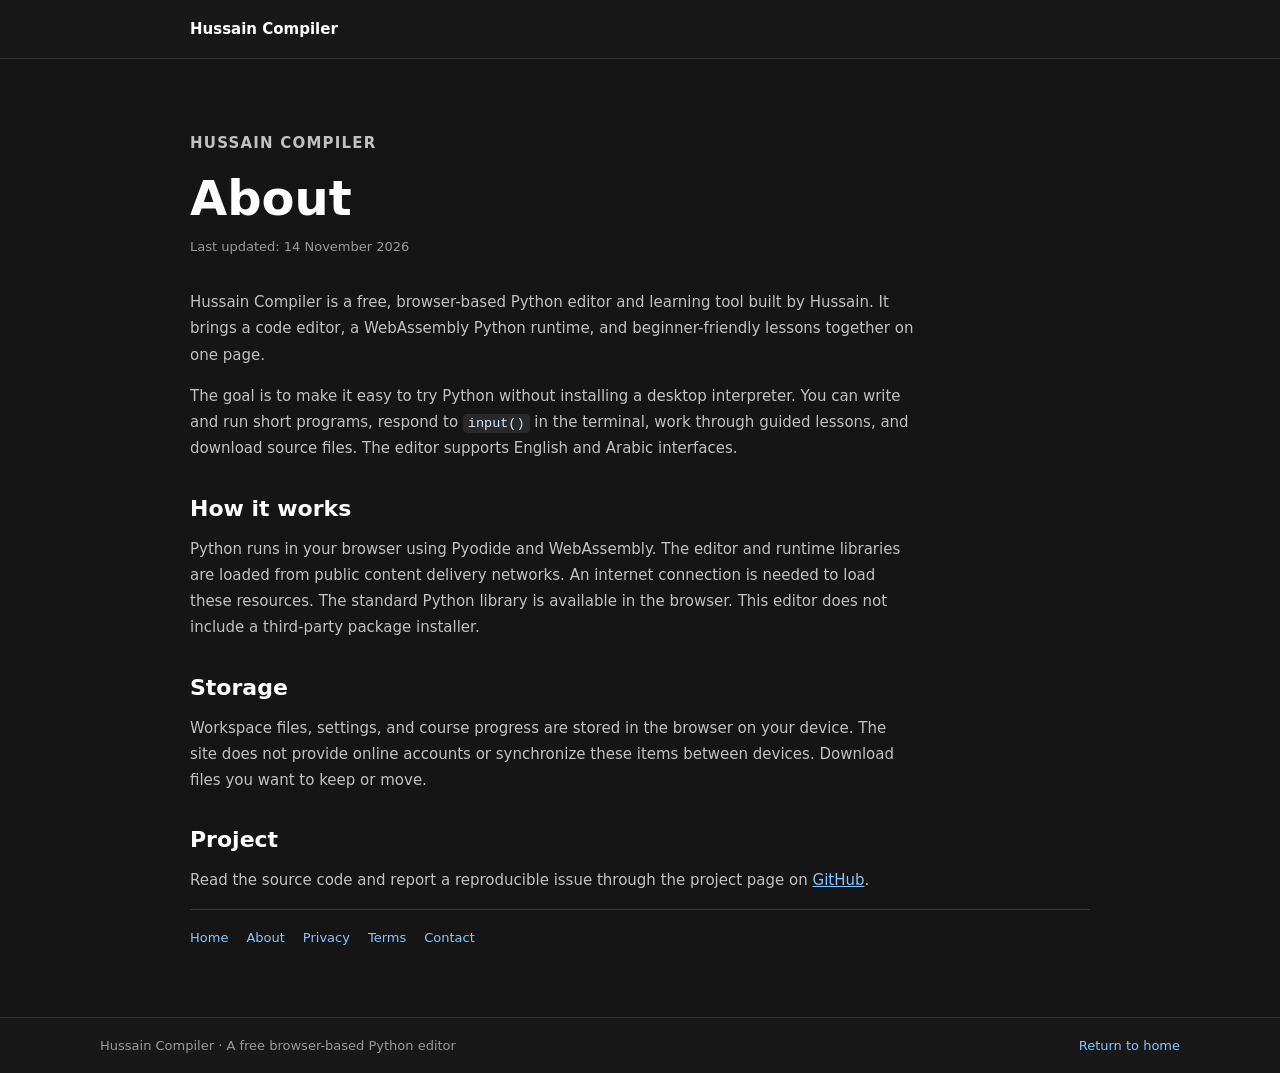
==== commit a10a08e7: "Add files via upload" ====
--- a/about.html
+++ b/about.html
@@ -13,7 +13,7 @@
 </head>
 <body class="info-page">
   <header class="info-header"><a class="info-brand" href="index.html">Hussain Compiler</a></header>
-  <main class="info-copy"><p class="info-eyebrow">Hussain Compiler</p><h1>About</h1><p class="updated-date">Last updated: 14 November 2026</p><p>Hussain Compiler is a free, browser-based Python editor and learning tool built by Hussain. It brings a code editor, a WebAssembly Python runtime, and beginner-friendly lessons together on one page.</p><p>The goal is to make it easy to try Python without installing a desktop interpreter. You can write and run short programs, respond to <code>input()</code> in the terminal, work through guided lessons, and download source files. The editor supports English and Arabic interfaces.</p><h2>How it works</h2><p>Python runs in your browser using Pyodide and WebAssembly. The editor and runtime libraries are loaded from public content delivery networks. An internet connection is needed to load these resources. The standard Python library is available in the browser. This editor does not include a third-party package installer.</p><h2>Storage</h2><p>Workspace files, settings, and course progress are stored in the browser on your device. The site does not provide online accounts or synchronize these items between devices. Download files you want to keep or move.</p><h2>Project</h2><p>Read the source code and report a reproducible issue through the project page on <a href="https://github.com/HussainAlsari/hussain-py-compiler">GitHub</a>.</p><nav class="info-nav" aria-label="Site information"><a href="index.html">Home and Python editor</a><a href="about.html">About</a><a href="privacy.html">Privacy</a><a href="terms.html">Terms</a><a href="contact.html">Contact</a></nav></main>
-  <footer class="site-footer"><span>Hussain Compiler · A free browser-based Python editor</span><a href="index.html">Return to the editor</a></footer>
+  <main class="info-copy"><p class="info-eyebrow">Hussain Compiler</p><h1>About</h1><p class="updated-date">Last updated: 14 November 2026</p><p>Hussain Compiler is a free, browser-based Python editor and learning tool built by Hussain. It brings a code editor, a WebAssembly Python runtime, and beginner-friendly lessons together on one page.</p><p>The goal is to make it easy to try Python without installing a desktop interpreter. You can write and run short programs, respond to <code>input()</code> in the terminal, work through guided lessons, and download source files. The editor supports English and Arabic interfaces.</p><h2>How it works</h2><p>Python runs in your browser using Pyodide and WebAssembly. The editor and runtime libraries are loaded from public content delivery networks. An internet connection is needed to load these resources. The standard Python library is available in the browser. This editor does not include a third-party package installer.</p><h2>Storage</h2><p>Workspace files, settings, and course progress are stored in the browser on your device. The site does not provide online accounts or synchronize these items between devices. Download files you want to keep or move.</p><h2>Project</h2><p>Read the source code and report a reproducible issue through the project page on <a href="https://github.com/HussainAlsari/hussain-py-compiler">GitHub</a>.</p><nav class="info-nav" aria-label="Site information"><a href="index.html">Home</a><a href="about.html">About</a><a href="privacy.html">Privacy</a><a href="terms.html">Terms</a><a href="contact.html">Contact</a></nav></main>
+  <footer class="site-footer"><span>Hussain Compiler · A free browser-based Python editor</span><a href="index.html">Return to home</a></footer>
 </body>
 </html>
